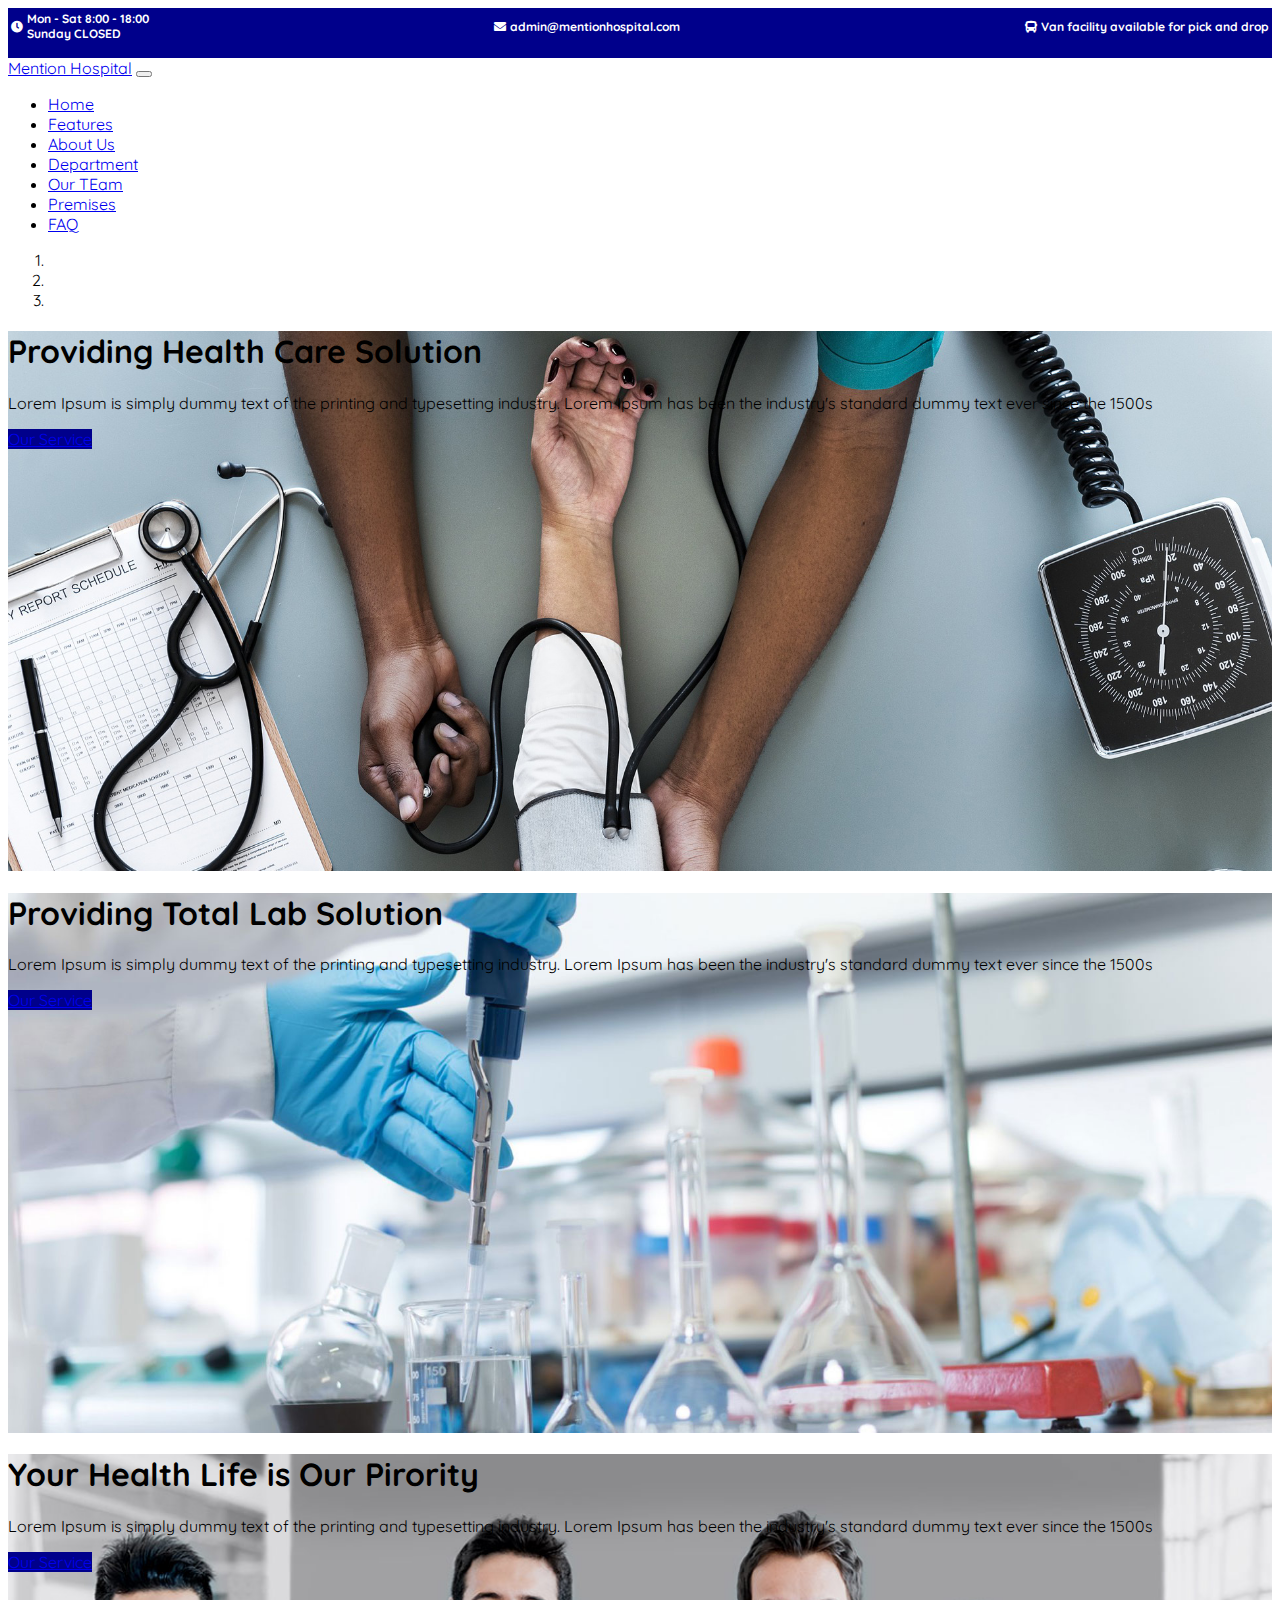
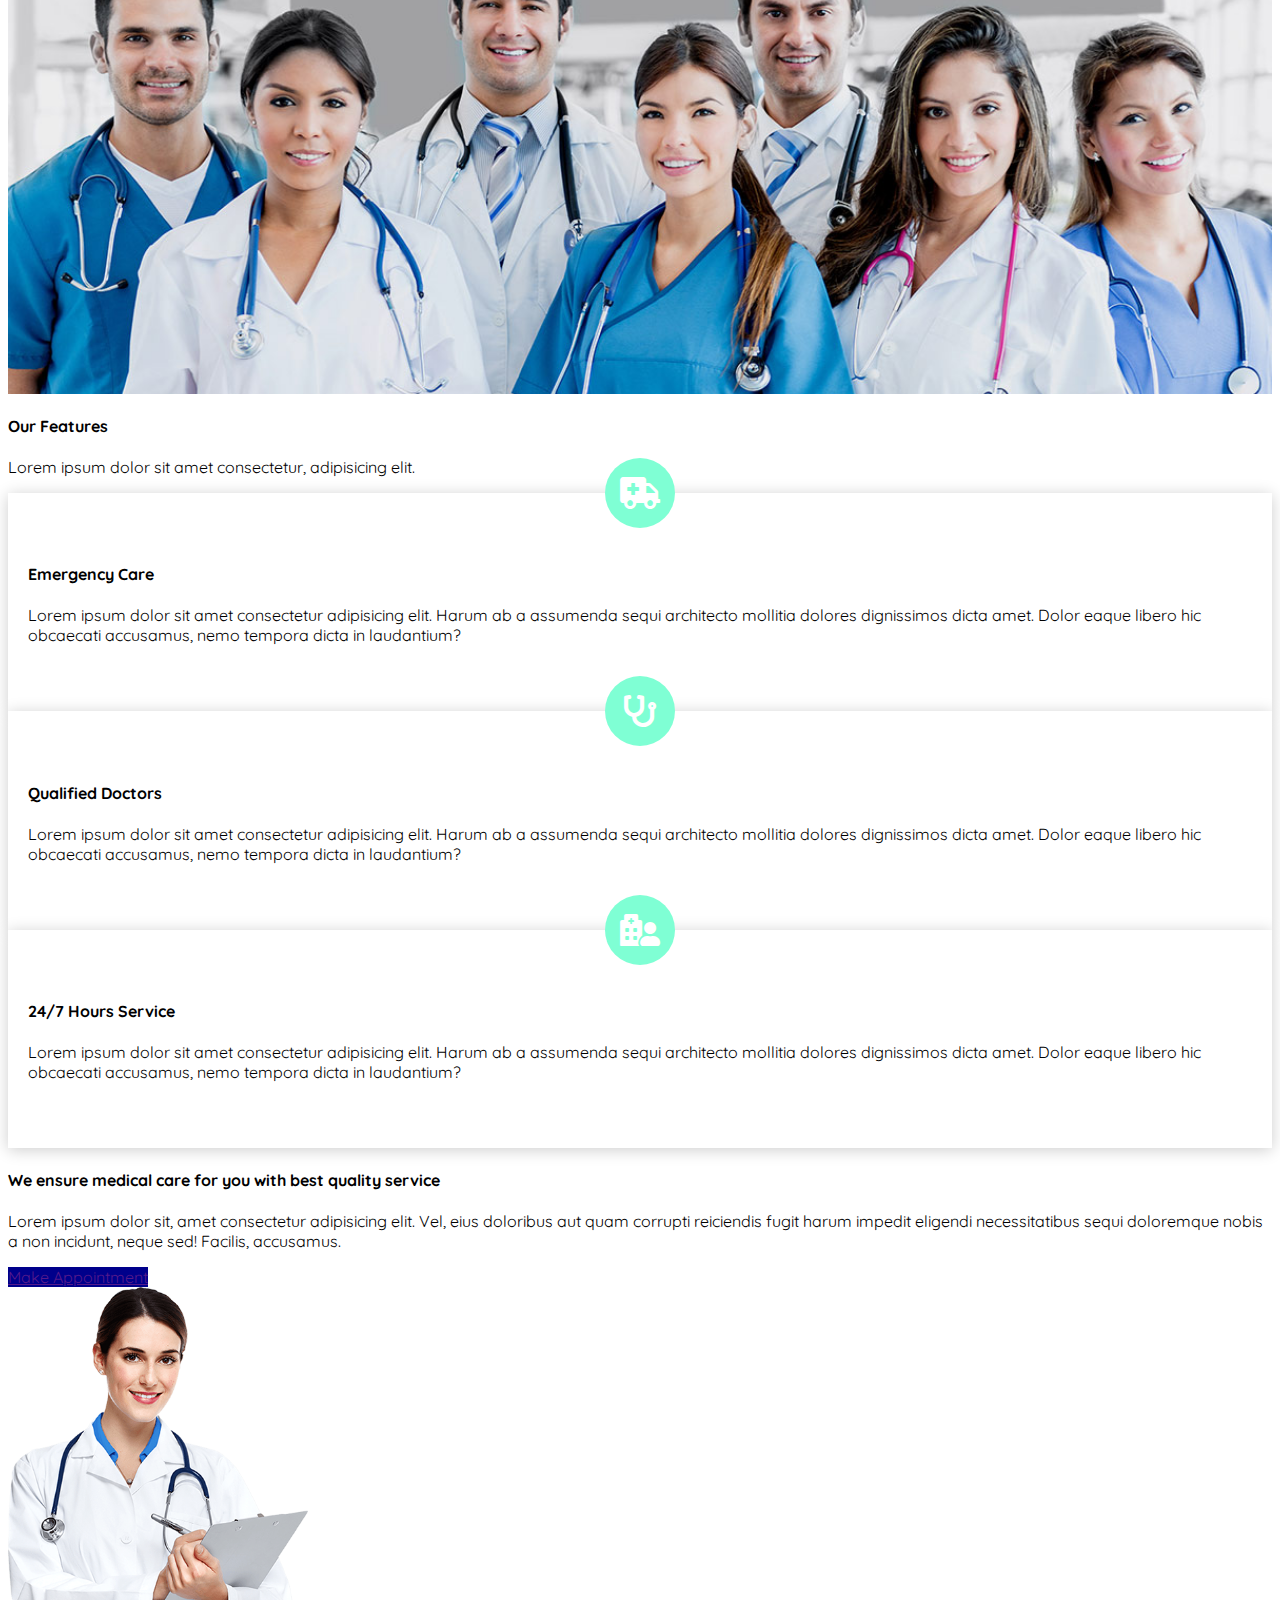
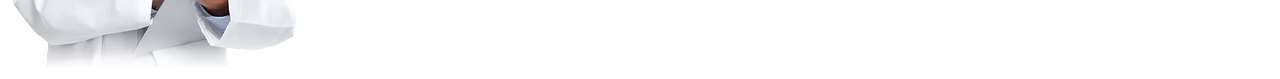
==== index.html @ 7f9971c0 "2nd" ====
<!DOCTYPE html>
<html>
<head>
 <title>Mention Hospital</title>
<!-- fav icon -->
 <link href="./assets/img/fav/favicon2.png" rel="icon" type="image/png" sizes="16x16" />
<!-- bootstrap css1 js -->
 <link href="https://cdn.jsdelivr.net/npm/bootstrap@5.2.0/dist/css/bootstrap.min.css" rel="stylesheet" integrity="sha384-gH2yIJqKdNHPEq0n4Mqa/HGKIhSkIHeL5AyhkYV8i59U5AR6csBvApHHNl/vI1Bx" crossorigin="anonymous">
<!-- fontawesome 5.15.4 js1 -->
 <link rel="stylesheet" href="https://cdnjs.cloudflare.com/ajax/libs/font-awesome/5.15.4/css/all.min.css" integrity="sha512-1ycn6IcaQQ40/MKBW2W4Rhis/DbILU74C1vSrLJxCq57o941Ym01SwNsOMqvEBFlcgUa6xLiPY/NS5R+E6ztJQ==" crossorigin="anonymous" referrerpolicy="no-referrer" />
<!-- jquery css1 js1 -->
 <link href="./assets/libs/jquery-ui.min.css" rel="stylesheet" type="text/css" />
<!-- custom css -->
 <link href="./css/style.css" rel="stylesheet" type="text/css" />
</head>
<body>

 <!-- Start Header Section -->
 <header>

  <!-- Start Header Intro Section -->
  <section class="headerintros visiblelgs">
   <div class="container infos">
    <table>
     <tr>
      <td><i class="fas fa-clock"></i></td>
      <td>
       Mon - Sat 8:00 - 18:00 <br/>
       Sunday CLOSED
      </td>
     </tr>
    </table>
    <table>
     <tr>
      <td><i class="fas fa-envelope"></i></td>
      <td><a href="mailto:admin@mentionhospital.com" class="nav-link"></a>admin@mentionhospital.com</td>
     </tr>
    </table>
    <table>
     <tr>
      <td><i class="fas fa-bus"></i></td>
      <td>Van facility available for pick and drop</td>
     </tr>
    </table>
   </div>
  </section>
  <!-- End Header Intro Section -->
  <!-- Start Nav Bar Section -->
  <nav class="navbar navbar-expand-sm navbar-light bg-light">
   <div class="container">
    <a href="index.html" class="navbar-brand fw-bold">Mention Hospital</a>

    <button class="navbar-toggler" data-bs-toggle="collapse" data-bs-target="#mynav">
     <span class="navbar-toggler-icon"></span>
    </button>

    <div id="mynav" class="navbar-collapse collapse">
     <ul class="navbar-nav ms-auto">
      <li class="nav-item"><a href="#" class="nav-link active">Home</a></li>
      <li class="nav-item"><a href="#" class="nav-link">Features</a></li>
      <li class="nav-item"><a href="#" class="nav-link">About Us</a></li>
      <li class="nav-item"><a href="#" class="nav-link">Department</a></li>
      <li class="nav-item"><a href="#" class="nav-link">Our TEam</a></li>
      <li class="nav-item"><a href="#" class="nav-link">Premises</a></li>
      <li class="nav-item"><a href="#" class="nav-link">FAQ</a></li>
     </ul>
    </div>
   </div>
  </nav>
  <!-- End Nav Bar Section -->
  <!-- Start Banner Section -->
  <section>
   <div id="mycarousel" class="carousel slide" data-bs-ride="carousel">

    <ol class="carousel-indicators">
     <li class="active" data-bs-target="#mycarousel" data-bs-slide-to="0"></li>
     <li data-bs-target="#mycarousel" data-bs-slide-to="1"></li>
     <li data-bs-target="#mycarousel" data-bs-slide-to="2"></li>
    </ol>
    <div class="carousel-inner">
     <div class="carousel-item active banners1">
      <div class="container">
        
       <div class="carousel-caption d-none d-sm-block mb-5">
        <h1 class="text-uppercase display-4">Providing Health Care Solution</h1>
        <p class="lead">Lorem Ipsum is simply dummy text of the printing and typesetting industry. Lorem Ipsum has been the industry's standard dummy text ever since the 1500s</p>
        <a href="#" class="btn btn-blues btn-lg">Our Service</a>
       </div>
      </div>
     </div>
     <div class="carousel-item banners2 ">
      <div class="container">
       <div class="carousel-caption d-none d-sm-block mb-5">
        <h1 class="text-uppercase display-4">Providing Total Lab Solution</h1>
        <p class="lead">Lorem Ipsum is simply dummy text of the printing and typesetting industry. Lorem Ipsum has been the industry's standard dummy text ever since the 1500s</p>

        <a href="#" class="btn btn-blues btn-lg">Our Service</a>
       </div>
      </div>
     </div>
     <div class="carousel-item banners3 ">
      <div class="container">
       <div class="carousel-caption d-none d-sm-block mb-5">
        <h1 class="text-uppercase display-4">Your Health Life is Our Pirority</h1>
        <p class="lead">Lorem Ipsum is simply dummy text of the printing and typesetting industry. Lorem Ipsum has been the industry's standard dummy text ever since the 1500s</p>
        <a href="#" class="btn btn-blues btn-lg">Our Service</a>
       </div>
      </div>
     </div>
    </div>

    <a href="#mycarousel" class="carousel-control-prev" data-bs-slide-to="prev">
        <span class="carousel-control-prev-icon"></span>
    </a>

    <a href="#mycarousel" class="carousel-control-next" data-bs-slide-to="next">
        <span class="carousel-control-next-icon"></span>
    </a>
   </div>
  </section>
  <!-- End Banner Section -->

 </header>
 <!-- End Header Section -->

 <!-- Start Feature Section  -->
 <section id="features" class="text-center pt-5">
    <div class="container">
        <div class="row">
            <div class="col-md-12 mb-5">
                <h4>Our Features</h4>
                <p>Lorem ipsum dolor sit amet consectetur, adipisicing elit.</p>
            </div>
        </div>
        <!-- end <title> </title> -->
        <div class="row">
            <div class="col-md-4 mb-3">
                <div class="iconboxes">
                    <div class="icons"><i class="fas fa-ambulance fa-2x"></i></div>
                    <h4>Emergency Care</h4>
                    <p>Lorem ipsum dolor sit amet consectetur adipisicing elit. Harum ab a assumenda sequi architecto mollitia dolores dignissimos dicta amet. Dolor eaque libero hic obcaecati accusamus, nemo tempora dicta in laudantium?</p>

                </div>

               
            </div>

            <div class="col-md-4 mb-3">
                <div class="iconboxes">
                    <div class="icons"><i class="fas fa-stethoscope fa-2x"></i></div>
                    <h4>Qualified Doctors</h4>
                    <p>Lorem ipsum dolor sit amet consectetur adipisicing elit. Harum ab a assumenda sequi architecto mollitia dolores dignissimos dicta amet. Dolor eaque libero hic obcaecati accusamus, nemo tempora dicta in laudantium?</p>
                    
                </div>
            </div>

                <div class="col-md-4 mb-3">
                    <div class="iconboxes">
                        <div class="icons"><i class="fas fa-hospital-user fa-2x"></i></div>
                        <h4>24/7 Hours Service</h4>
                        <p>Lorem ipsum dolor sit amet consectetur adipisicing elit. Harum ab a assumenda sequi architecto mollitia dolores dignissimos dicta amet. Dolor eaque libero hic obcaecati accusamus, nemo tempora dicta in laudantium?</p>
                        
                    </div>
                </div>

        </div>
    </div>
 </section>
 <!-- End Feature Section  -->

 <!-- Start Info Section  -->
 <section>
    <div class="container">
        <div class="row">
            <div class="col-md-6 align-self-center infotext fromlefts">
                <h4 class="text-uppercase">We ensure medical care for you with best quality service</h4>
                <p>Lorem ipsum dolor sit, amet consectetur adipisicing elit. Vel, eius doloribus aut quam corrupti reiciendis fugit harum impedit eligendi necessitatibus sequi doloremque nobis a non incidunt, neque sed! Facilis, accusamus.</p>
                <a href="" class="btn btn-blues btn-lg">Make Appointment</a>
            </div>
            <div class="col-md-6 text-center text-lg-end infopic fromrights">
                <img src="./assets/img/users/faqs.png" alt="faqs" width="300px">
            </div>
        </div>
    </div>
 </section>


 <!-- End Info Section  -->




<!-- bootstrap css1 js1 -->
    <script src="https://cdn.jsdelivr.net/npm/bootstrap@5.2.0/dist/js/bootstrap.bundle.min.js" integrity="sha384-A3rJD856KowSb7dwlZdYEkO39Gagi7vIsF0jrRAoQmDKKtQBHUuLZ9AsSv4jD4Xa" crossorigin="anonymous"></script>
<!-- jquery js1 -->
    <script src="./assets/libs/jquery-3.6.0.min.js" type="text/javascript"></script>
<!-- jqueryui css1 js1 -->
    <script src="./assets/libs/jquery-ui.min.js" type="text/javascript"></script>
<!-- custom js -->
 <script src="./js/app.js" type="text/javascript"></script>

</body>
</html>

<!-- d-sm-block is no appear on sm size  -->
---- css/style.css ----
@import url('https://fonts.googleapis.com/css2?family=Quicksand:wght@300&display-swap');

body{
 font-family: 'Quicksand', sans-serif;
}


/*Start Header Section*/

/*Start Header Intro Section*/
.headerintros{
 height: 50px;
 background: darkblue;
 color: #fff;
 display: none;
}

.headerintros .infos{
 display: flex;
 justify-content: space-between;
 align-items: center;
 font-size: 12px;
 font-weight: bold;
}

@media (min-width: 1200px){
 .visiblelgs{
  display: block;
 }
}
/*End Header Intro Section*/
/*Start Banner Section*/
.carousel-item{
 height: 60vh;
}

.banners1, .banners2, .banners3{
 background-image: url('../assets/img/banner/banner4.jpg');
 background-repeat: no-repeat;
 background-size: cover;
}

.banners2{
 background-image: url('../assets/img/banner/banner5.jpg');

}

.banners3{
 background-image: url('../assets/img/banner/banner6.jpg');
 
}


.btn-blues{
    background-color: darkblue;
}
/*End Banner Section*/

/*End Header Section*/

/* Start Feature Section  */
.iconboxes{
    background-color: #fff;
    box-shadow: 0 2px 15px rgba(0,0,0,0.2);
    padding: 50px 20px;

    position: relative;
}

.icons{
    width: 70px;
    height: 70px;
    background-color: aquamarine;
    color: #fff;
    border-radius: 50%;

    display: flex;
    justify-content: center;
    align-items: center;

    position: absolute;
    left: calc(50% - 35px);
    top: -35px;
}

.iconboxes:hover .icons{
    background: none;
    color: aquamarine;
    border: 2px solid aquamarine;
}
/* End Feature Section  */


/* start info section  */
.fromlefts{
  animation-name: myleft;
  animation-duration: 3s;
}
.fromrights{
   animation-name: myright;
   animation-duration: 3s;
}

@keyframes myleft{
    from{
        transform: translateX(-30px);
        opacity: 0;
    }

    to{
        transform: translateX(0px);
        opacity: 1;
    }
}

@keyframes myright{
    from{
        transform: translateX(30px);
        opacity: 0;
    }

    to{
        transform: translateX(0px);
        opacity: 1;
    }
}
/* end info section  */
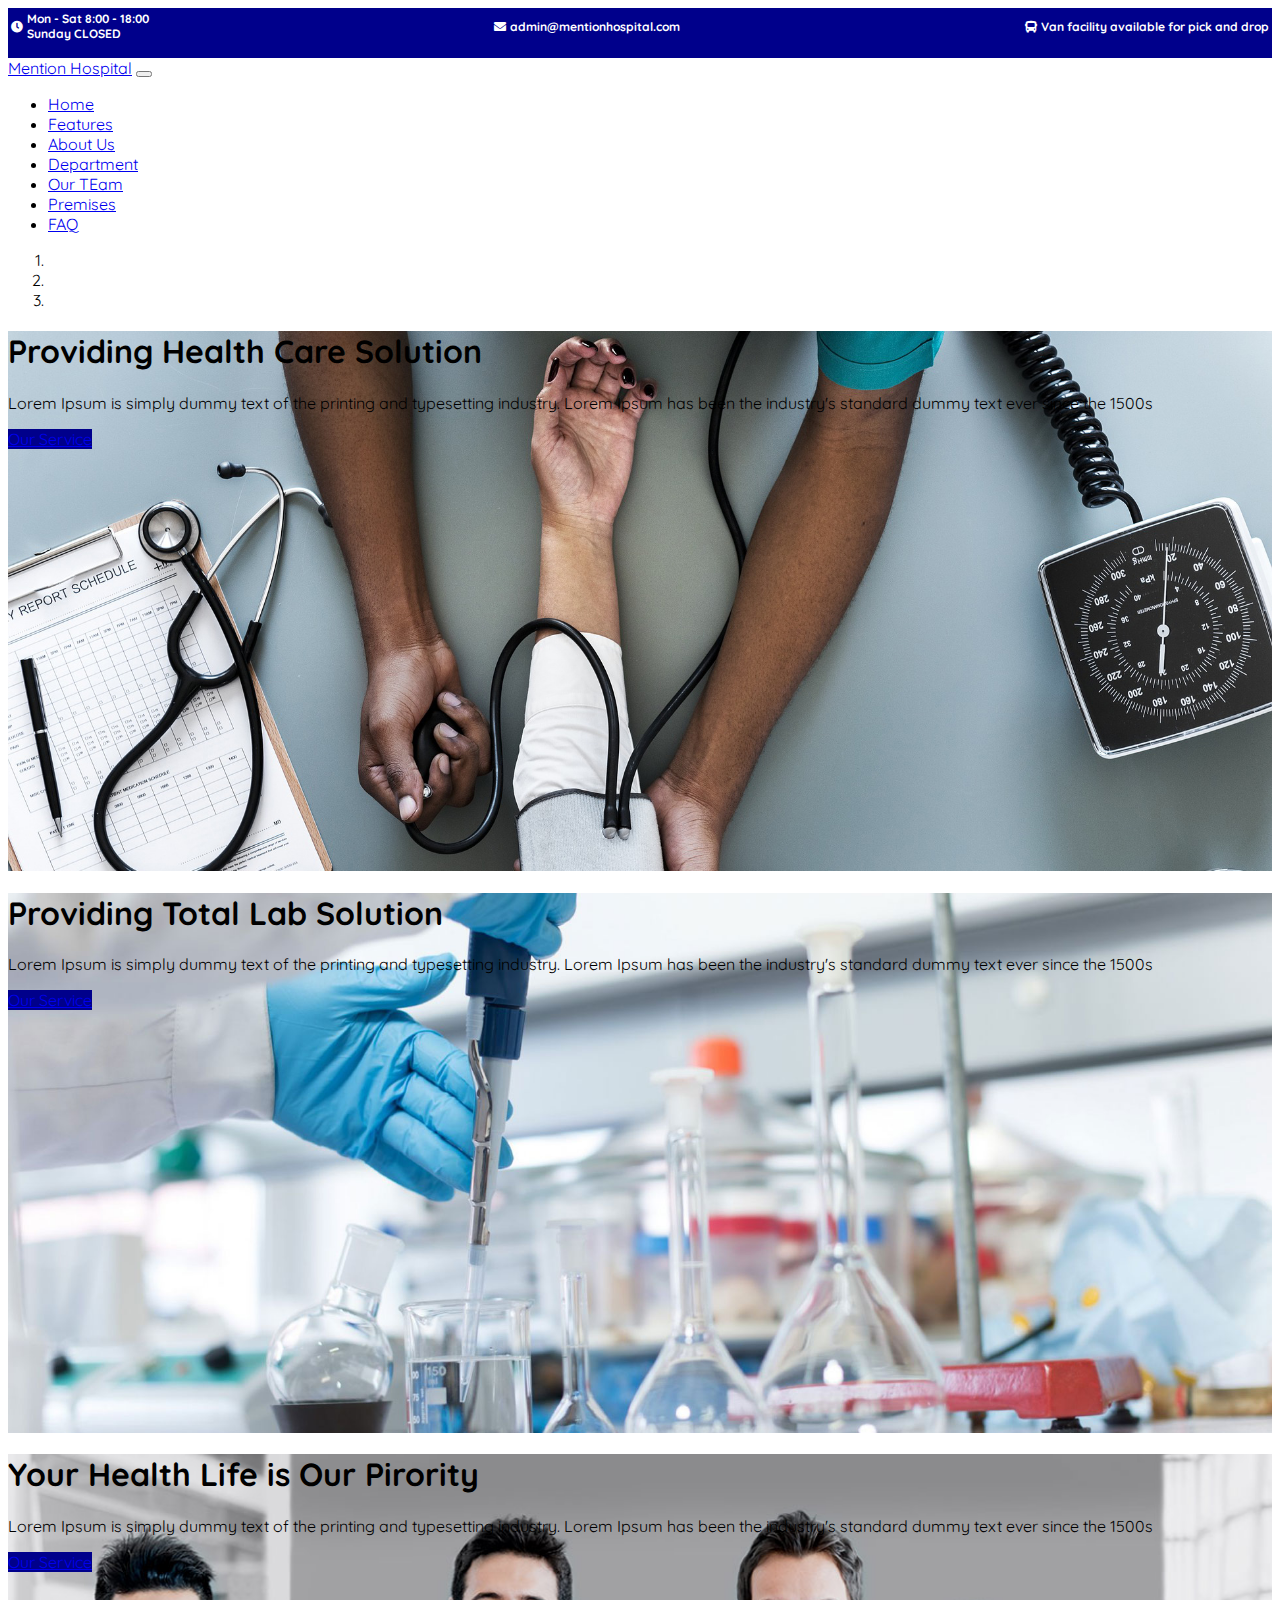
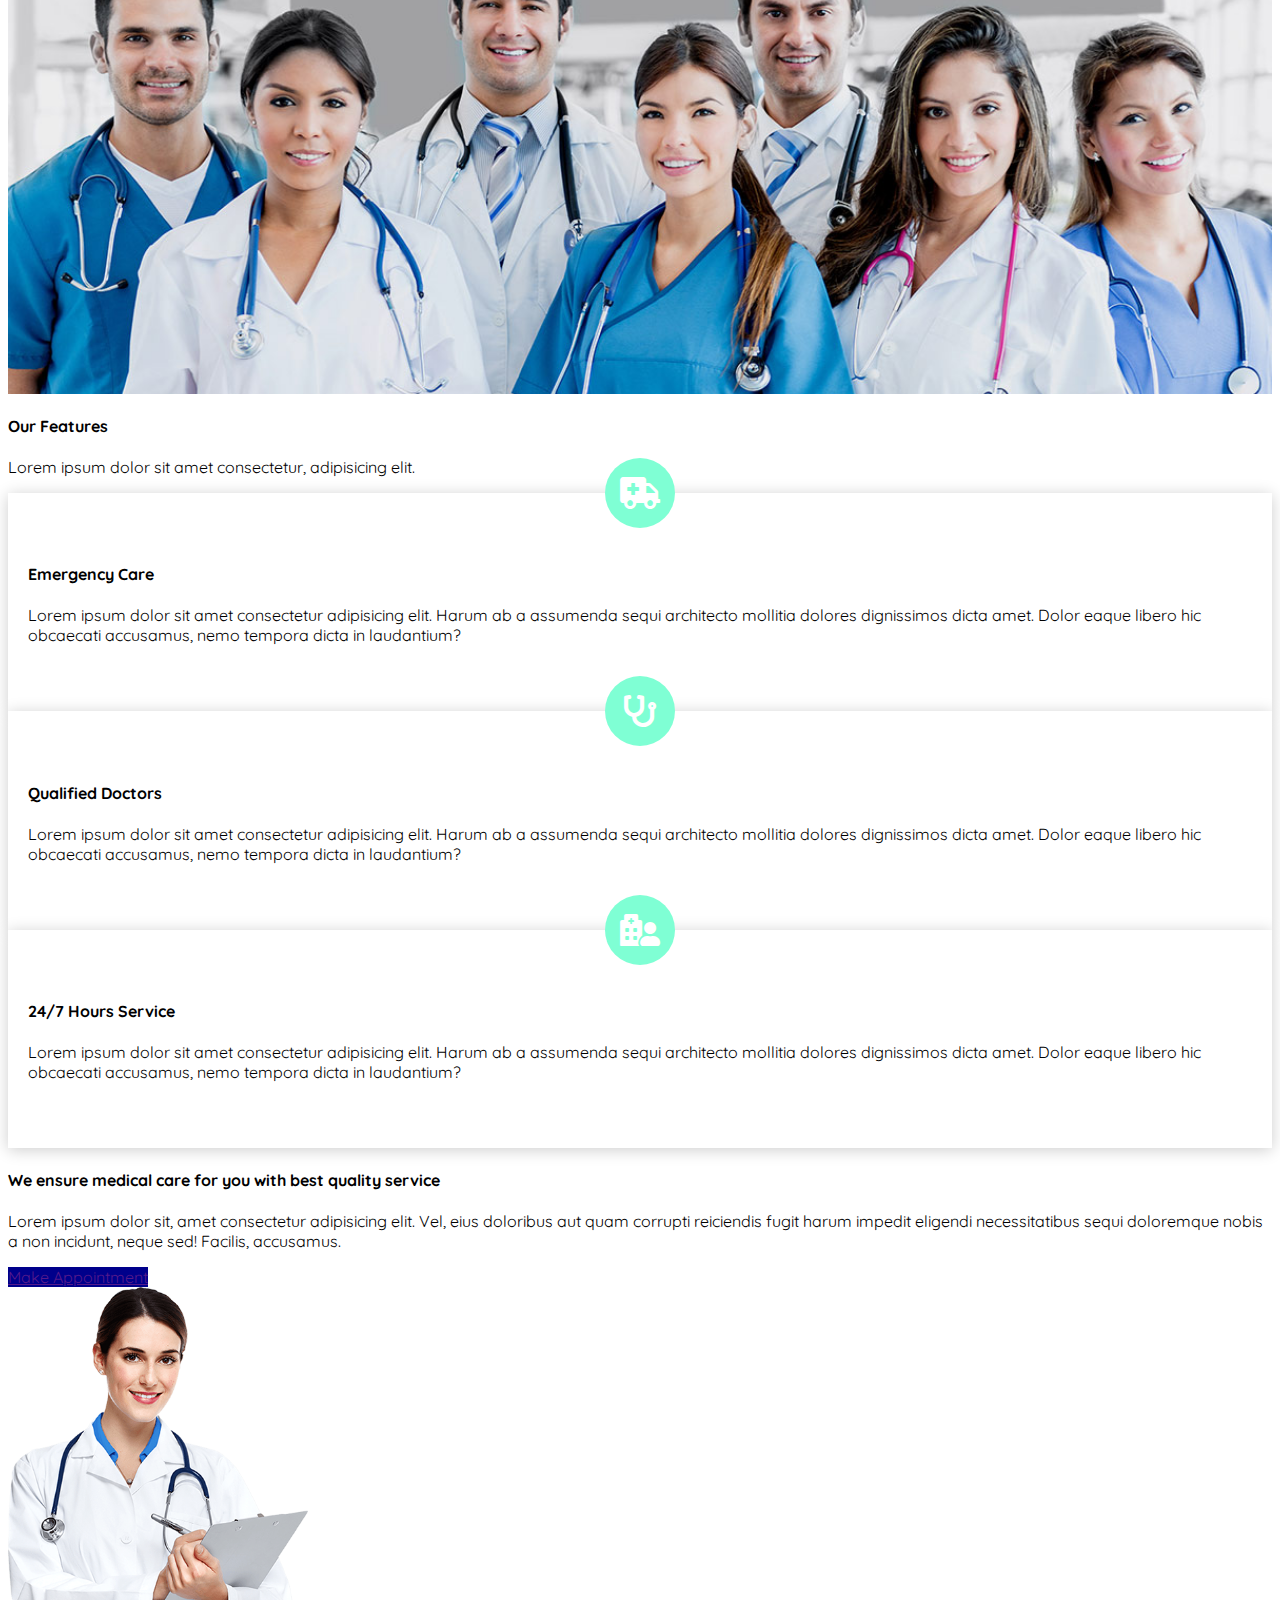
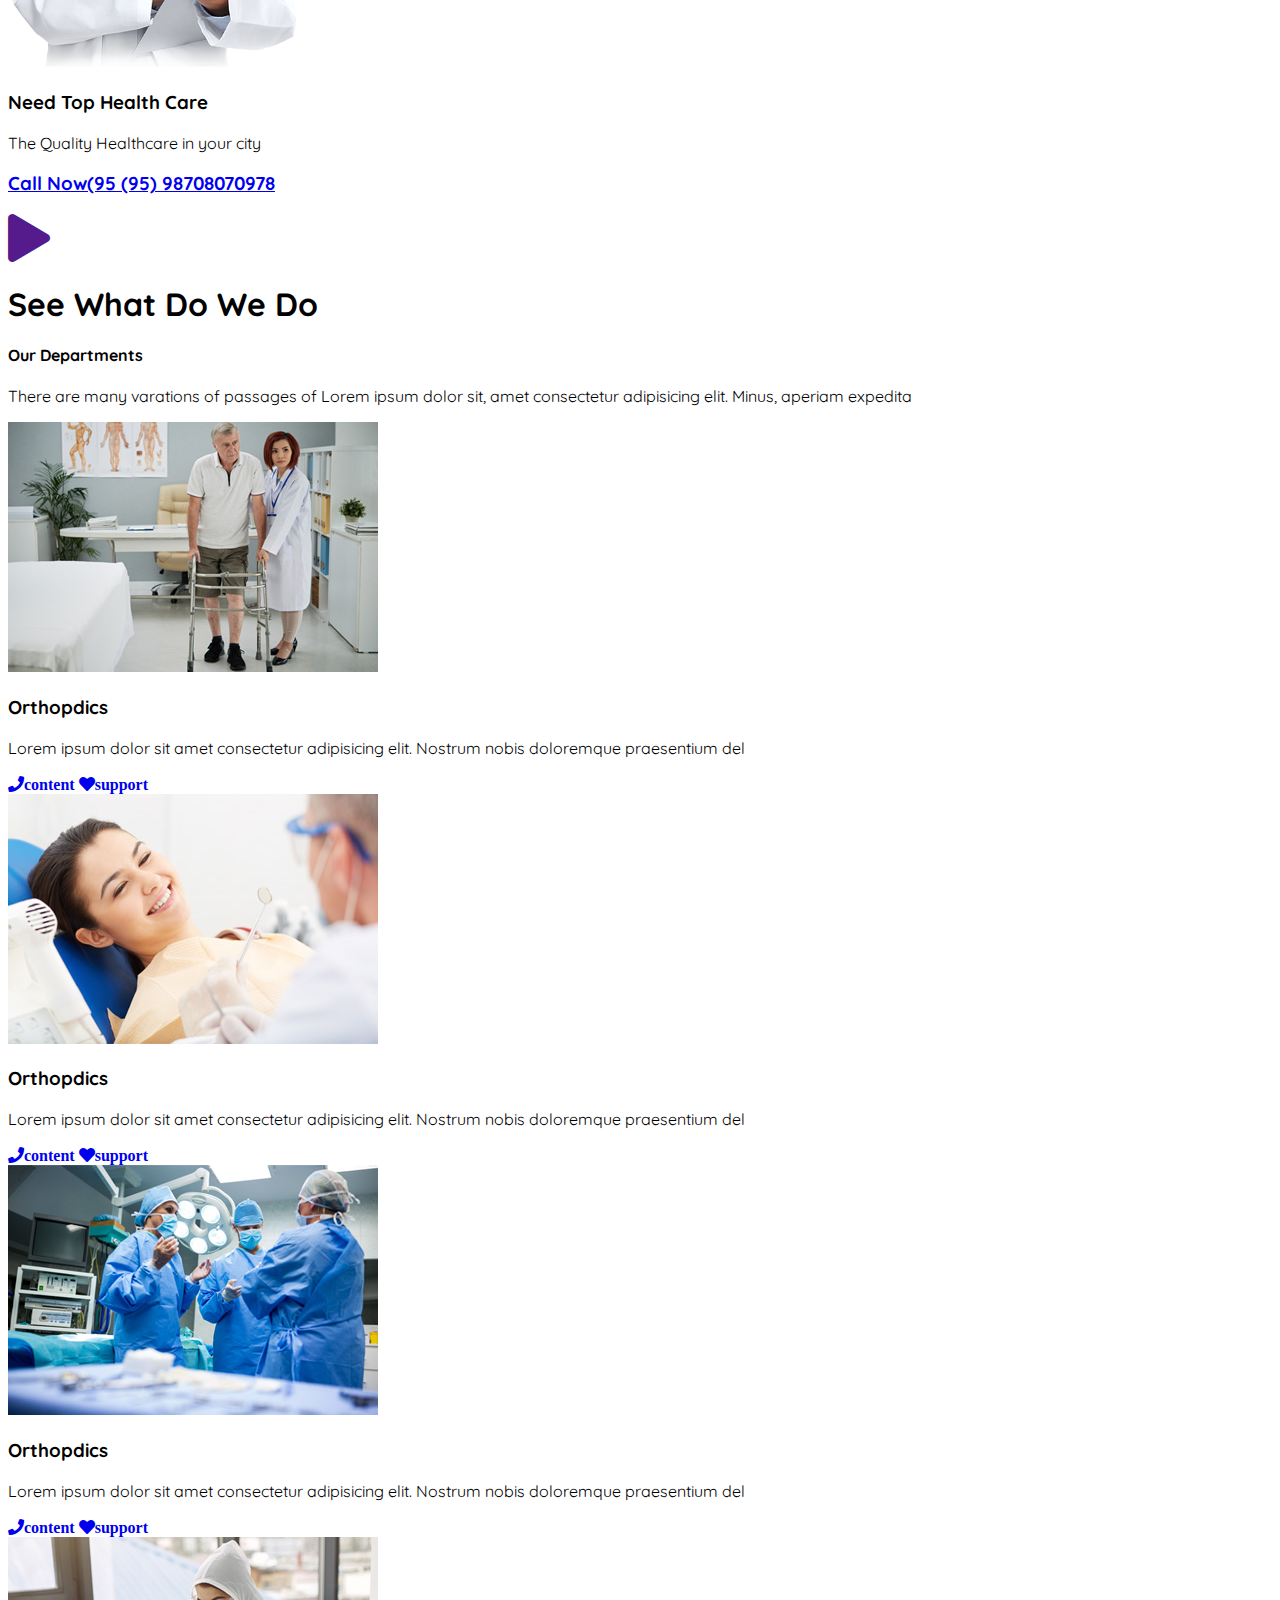
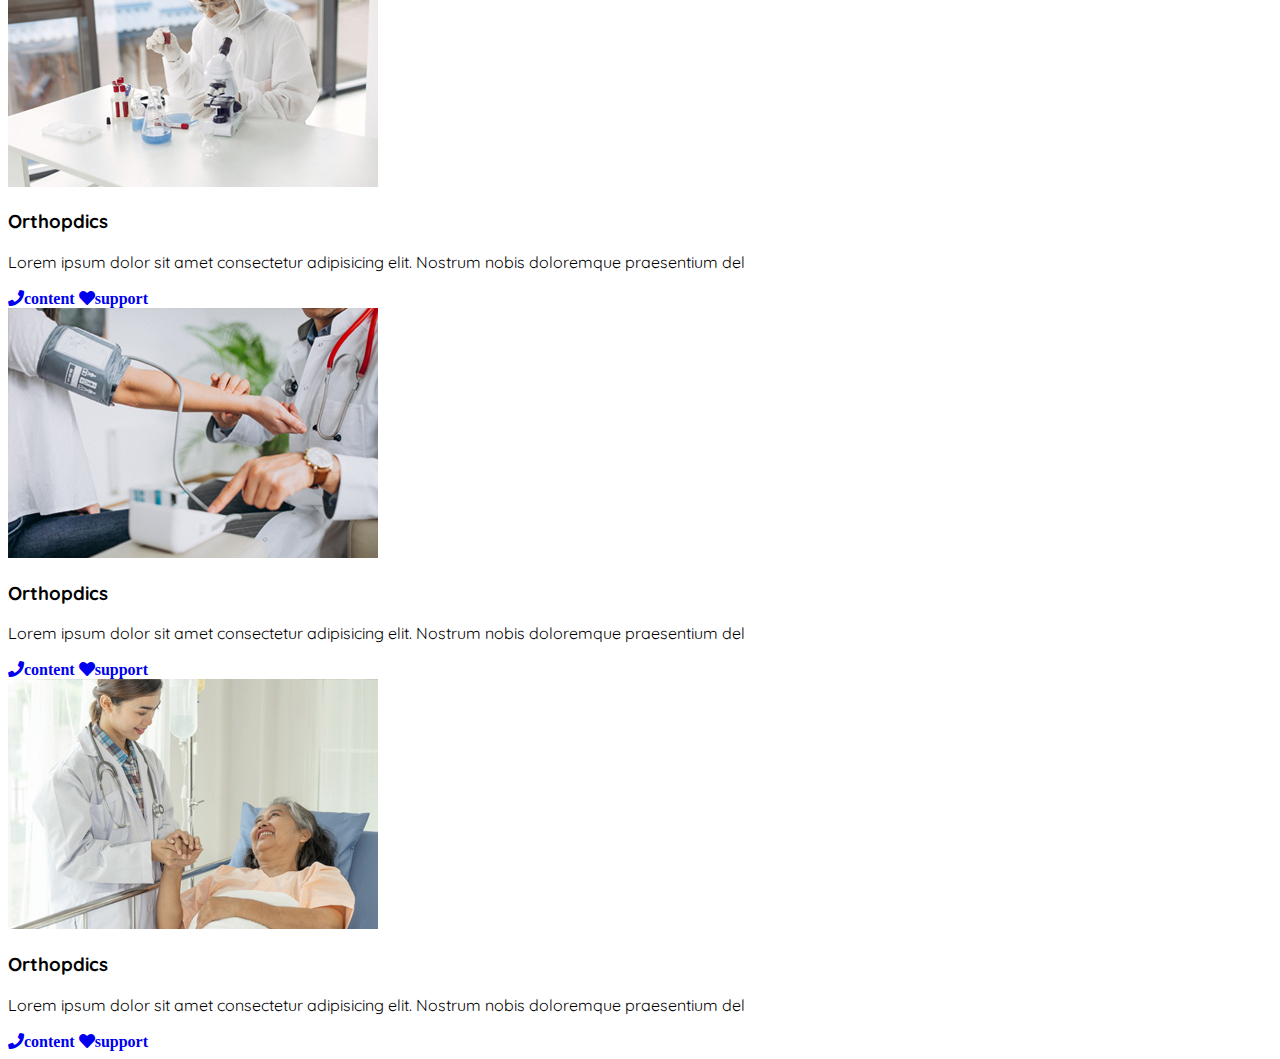
==== commit 73637f5a: "29/7" ====
--- a/index.html
+++ b/index.html
@@ -1,205 +1,340 @@
-<!DOCTYPE html>
-<html>
-<head>
- <title>Mention Hospital</title>
-<!-- fav icon -->
- <link href="./assets/img/fav/favicon2.png" rel="icon" type="image/png" sizes="16x16" />
-<!-- bootstrap css1 js -->
- <link href="https://cdn.jsdelivr.net/npm/bootstrap@5.2.0/dist/css/bootstrap.min.css" rel="stylesheet" integrity="sha384-gH2yIJqKdNHPEq0n4Mqa/HGKIhSkIHeL5AyhkYV8i59U5AR6csBvApHHNl/vI1Bx" crossorigin="anonymous">
-<!-- fontawesome 5.15.4 js1 -->
- <link rel="stylesheet" href="https://cdnjs.cloudflare.com/ajax/libs/font-awesome/5.15.4/css/all.min.css" integrity="sha512-1ycn6IcaQQ40/MKBW2W4Rhis/DbILU74C1vSrLJxCq57o941Ym01SwNsOMqvEBFlcgUa6xLiPY/NS5R+E6ztJQ==" crossorigin="anonymous" referrerpolicy="no-referrer" />
-<!-- jquery css1 js1 -->
- <link href="./assets/libs/jquery-ui.min.css" rel="stylesheet" type="text/css" />
-<!-- custom css -->
- <link href="./css/style.css" rel="stylesheet" type="text/css" />
-</head>
-<body>
-
- <!-- Start Header Section -->
- <header>
-
-  <!-- Start Header Intro Section -->
-  <section class="headerintros visiblelgs">
-   <div class="container infos">
-    <table>
-     <tr>
-      <td><i class="fas fa-clock"></i></td>
-      <td>
-       Mon - Sat 8:00 - 18:00 <br/>
-       Sunday CLOSED
-      </td>
-     </tr>
-    </table>
-    <table>
-     <tr>
-      <td><i class="fas fa-envelope"></i></td>
-      <td><a href="mailto:admin@mentionhospital.com" class="nav-link"></a>admin@mentionhospital.com</td>
-     </tr>
-    </table>
-    <table>
-     <tr>
-      <td><i class="fas fa-bus"></i></td>
-      <td>Van facility available for pick and drop</td>
-     </tr>
-    </table>
-   </div>
-  </section>
-  <!-- End Header Intro Section -->
-  <!-- Start Nav Bar Section -->
-  <nav class="navbar navbar-expand-sm navbar-light bg-light">
-   <div class="container">
-    <a href="index.html" class="navbar-brand fw-bold">Mention Hospital</a>
-
-    <button class="navbar-toggler" data-bs-toggle="collapse" data-bs-target="#mynav">
-     <span class="navbar-toggler-icon"></span>
-    </button>
-
-    <div id="mynav" class="navbar-collapse collapse">
-     <ul class="navbar-nav ms-auto">
-      <li class="nav-item"><a href="#" class="nav-link active">Home</a></li>
-      <li class="nav-item"><a href="#" class="nav-link">Features</a></li>
-      <li class="nav-item"><a href="#" class="nav-link">About Us</a></li>
-      <li class="nav-item"><a href="#" class="nav-link">Department</a></li>
-      <li class="nav-item"><a href="#" class="nav-link">Our TEam</a></li>
-      <li class="nav-item"><a href="#" class="nav-link">Premises</a></li>
-      <li class="nav-item"><a href="#" class="nav-link">FAQ</a></li>
-     </ul>
-    </div>
-   </div>
-  </nav>
-  <!-- End Nav Bar Section -->
-  <!-- Start Banner Section -->
-  <section>
-   <div id="mycarousel" class="carousel slide" data-bs-ride="carousel">
-
-    <ol class="carousel-indicators">
-     <li class="active" data-bs-target="#mycarousel" data-bs-slide-to="0"></li>
-     <li data-bs-target="#mycarousel" data-bs-slide-to="1"></li>
-     <li data-bs-target="#mycarousel" data-bs-slide-to="2"></li>
-    </ol>
-    <div class="carousel-inner">
-     <div class="carousel-item active banners1">
-      <div class="container">
-        
-       <div class="carousel-caption d-none d-sm-block mb-5">
-        <h1 class="text-uppercase display-4">Providing Health Care Solution</h1>
-        <p class="lead">Lorem Ipsum is simply dummy text of the printing and typesetting industry. Lorem Ipsum has been the industry's standard dummy text ever since the 1500s</p>
-        <a href="#" class="btn btn-blues btn-lg">Our Service</a>
-       </div>
-      </div>
-     </div>
-     <div class="carousel-item banners2 ">
-      <div class="container">
-       <div class="carousel-caption d-none d-sm-block mb-5">
-        <h1 class="text-uppercase display-4">Providing Total Lab Solution</h1>
-        <p class="lead">Lorem Ipsum is simply dummy text of the printing and typesetting industry. Lorem Ipsum has been the industry's standard dummy text ever since the 1500s</p>
-
-        <a href="#" class="btn btn-blues btn-lg">Our Service</a>
-       </div>
-      </div>
-     </div>
-     <div class="carousel-item banners3 ">
-      <div class="container">
-       <div class="carousel-caption d-none d-sm-block mb-5">
-        <h1 class="text-uppercase display-4">Your Health Life is Our Pirority</h1>
-        <p class="lead">Lorem Ipsum is simply dummy text of the printing and typesetting industry. Lorem Ipsum has been the industry's standard dummy text ever since the 1500s</p>
-        <a href="#" class="btn btn-blues btn-lg">Our Service</a>
-       </div>
-      </div>
-     </div>
-    </div>
-
-    <a href="#mycarousel" class="carousel-control-prev" data-bs-slide-to="prev">
-        <span class="carousel-control-prev-icon"></span>
-    </a>
-
-    <a href="#mycarousel" class="carousel-control-next" data-bs-slide-to="next">
-        <span class="carousel-control-next-icon"></span>
-    </a>
-   </div>
-  </section>
-  <!-- End Banner Section -->
-
- </header>
- <!-- End Header Section -->
-
- <!-- Start Feature Section  -->
- <section id="features" class="text-center pt-5">
-    <div class="container">
-        <div class="row">
-            <div class="col-md-12 mb-5">
-                <h4>Our Features</h4>
-                <p>Lorem ipsum dolor sit amet consectetur, adipisicing elit.</p>
-            </div>
-        </div>
-        <!-- end <title> </title> -->
-        <div class="row">
-            <div class="col-md-4 mb-3">
-                <div class="iconboxes">
-                    <div class="icons"><i class="fas fa-ambulance fa-2x"></i></div>
-                    <h4>Emergency Care</h4>
-                    <p>Lorem ipsum dolor sit amet consectetur adipisicing elit. Harum ab a assumenda sequi architecto mollitia dolores dignissimos dicta amet. Dolor eaque libero hic obcaecati accusamus, nemo tempora dicta in laudantium?</p>
-
-                </div>
-
-               
-            </div>
-
-            <div class="col-md-4 mb-3">
-                <div class="iconboxes">
-                    <div class="icons"><i class="fas fa-stethoscope fa-2x"></i></div>
-                    <h4>Qualified Doctors</h4>
-                    <p>Lorem ipsum dolor sit amet consectetur adipisicing elit. Harum ab a assumenda sequi architecto mollitia dolores dignissimos dicta amet. Dolor eaque libero hic obcaecati accusamus, nemo tempora dicta in laudantium?</p>
-                    
-                </div>
-            </div>
-
-                <div class="col-md-4 mb-3">
-                    <div class="iconboxes">
-                        <div class="icons"><i class="fas fa-hospital-user fa-2x"></i></div>
-                        <h4>24/7 Hours Service</h4>
-                        <p>Lorem ipsum dolor sit amet consectetur adipisicing elit. Harum ab a assumenda sequi architecto mollitia dolores dignissimos dicta amet. Dolor eaque libero hic obcaecati accusamus, nemo tempora dicta in laudantium?</p>
-                        
-                    </div>
-                </div>
-
-        </div>
-    </div>
- </section>
- <!-- End Feature Section  -->
-
- <!-- Start Info Section  -->
- <section>
-    <div class="container">
-        <div class="row">
-            <div class="col-md-6 align-self-center infotext fromlefts">
-                <h4 class="text-uppercase">We ensure medical care for you with best quality service</h4>
-                <p>Lorem ipsum dolor sit, amet consectetur adipisicing elit. Vel, eius doloribus aut quam corrupti reiciendis fugit harum impedit eligendi necessitatibus sequi doloremque nobis a non incidunt, neque sed! Facilis, accusamus.</p>
-                <a href="" class="btn btn-blues btn-lg">Make Appointment</a>
-            </div>
-            <div class="col-md-6 text-center text-lg-end infopic fromrights">
-                <img src="./assets/img/users/faqs.png" alt="faqs" width="300px">
-            </div>
-        </div>
-    </div>
- </section>
-
-
- <!-- End Info Section  -->
-
-
-
-
-<!-- bootstrap css1 js1 -->
-    <script src="https://cdn.jsdelivr.net/npm/bootstrap@5.2.0/dist/js/bootstrap.bundle.min.js" integrity="sha384-A3rJD856KowSb7dwlZdYEkO39Gagi7vIsF0jrRAoQmDKKtQBHUuLZ9AsSv4jD4Xa" crossorigin="anonymous"></script>
-<!-- jquery js1 -->
-    <script src="./assets/libs/jquery-3.6.0.min.js" type="text/javascript"></script>
-<!-- jqueryui css1 js1 -->
-    <script src="./assets/libs/jquery-ui.min.js" type="text/javascript"></script>
-<!-- custom js -->
- <script src="./js/app.js" type="text/javascript"></script>
-
-</body>
-</html>
-
+<!DOCTYPE html>
+<html>
+<head>
+ <title>Mention Hospital</title>
+<!-- fav icon -->
+ <link href="./assets/img/fav/favicon2.png" rel="icon" type="image/png" sizes="16x16" />
+<!-- bootstrap css1 js -->
+ <link href="https://cdn.jsdelivr.net/npm/bootstrap@5.2.0/dist/css/bootstrap.min.css" rel="stylesheet" integrity="sha384-gH2yIJqKdNHPEq0n4Mqa/HGKIhSkIHeL5AyhkYV8i59U5AR6csBvApHHNl/vI1Bx" crossorigin="anonymous">
+<!-- fontawesome 5.15.4 js1 -->
+ <link rel="stylesheet" href="https://cdnjs.cloudflare.com/ajax/libs/font-awesome/5.15.4/css/all.min.css" integrity="sha512-1ycn6IcaQQ40/MKBW2W4Rhis/DbILU74C1vSrLJxCq57o941Ym01SwNsOMqvEBFlcgUa6xLiPY/NS5R+E6ztJQ==" crossorigin="anonymous" referrerpolicy="no-referrer" />
+<!-- jquery css1 js1 -->
+ <link href="./assets/libs/jquery-ui.min.css" rel="stylesheet" type="text/css" />
+<!-- custom css -->
+ <link href="./css/style.css" rel="stylesheet" type="text/css" />
+</head>
+<body>
+
+ <!-- Start Header Section -->
+ <header>
+
+  <!-- Start Header Intro Section -->
+  <section class="headerintros visiblelgs">
+   <div class="container infos">
+    <table>
+     <tr>
+      <td><i class="fas fa-clock"></i></td>
+      <td>
+       Mon - Sat 8:00 - 18:00 <br/>
+       Sunday CLOSED
+      </td>
+     </tr>
+    </table>
+    <table>
+     <tr>
+      <td><i class="fas fa-envelope"></i></td>
+      <td><a href="mailto:admin@mentionhospital.com" class="nav-link"></a>admin@mentionhospital.com</td>
+     </tr>
+    </table>
+    <table>
+     <tr>
+      <td><i class="fas fa-bus"></i></td>
+      <td>Van facility available for pick and drop</td>
+     </tr>
+    </table>
+   </div>
+  </section>
+  <!-- End Header Intro Section -->
+  <!-- Start Nav Bar Section -->
+  <nav class="navbar navbar-expand-sm navbar-light bg-light">
+   <div class="container">
+    <a href="index.html" class="navbar-brand fw-bold">Mention Hospital</a>
+
+    <button class="navbar-toggler" data-bs-toggle="collapse" data-bs-target="#mynav">
+     <span class="navbar-toggler-icon"></span>
+    </button>
+
+    <div id="mynav" class="navbar-collapse collapse">
+     <ul class="navbar-nav ms-auto">
+      <li class="nav-item"><a href="#" class="nav-link active">Home</a></li>
+      <li class="nav-item"><a href="#" class="nav-link">Features</a></li>
+      <li class="nav-item"><a href="#" class="nav-link">About Us</a></li>
+      <li class="nav-item"><a href="#department" class="nav-link">Department</a></li>
+      <li class="nav-item"><a href="#" class="nav-link">Our TEam</a></li>
+      <li class="nav-item"><a href="#" class="nav-link">Premises</a></li>
+      <li class="nav-item"><a href="#" class="nav-link">FAQ</a></li>
+     </ul>
+    </div>
+   </div>
+  </nav>
+  <!-- End Nav Bar Section -->
+  <!-- Start Banner Section -->
+  <section>
+   <div id="mycarousel" class="carousel slide" data-bs-ride="carousel">
+
+    <ol class="carousel-indicators">
+     <li class="active" data-bs-target="#mycarousel" data-bs-slide-to="0"></li>
+     <li data-bs-target="#mycarousel" data-bs-slide-to="1"></li>
+     <li data-bs-target="#mycarousel" data-bs-slide-to="2"></li>
+    </ol>
+    <div class="carousel-inner">
+     <div class="carousel-item active banners1">
+      <div class="container">
+        
+       <div class="carousel-caption d-none d-sm-block mb-5">
+        <h1 class="text-uppercase display-4">Providing Health Care Solution</h1>
+        <p class="lead">Lorem Ipsum is simply dummy text of the printing and typesetting industry. Lorem Ipsum has been the industry's standard dummy text ever since the 1500s</p>
+        <a href="#" class="btn btn-blues btn-lg">Our Service</a>
+       </div>
+      </div>
+     </div>
+     <div class="carousel-item banners2 ">
+      <div class="container">
+       <div class="carousel-caption d-none d-sm-block mb-5">
+        <h1 class="text-uppercase display-4">Providing Total Lab Solution</h1>
+        <p class="lead">Lorem Ipsum is simply dummy text of the printing and typesetting industry. Lorem Ipsum has been the industry's standard dummy text ever since the 1500s</p>
+
+        <a href="#" class="btn btn-blues btn-lg">Our Service</a>
+       </div>
+      </div>
+     </div>
+     <div class="carousel-item banners3 ">
+      <div class="container">
+       <div class="carousel-caption d-none d-sm-block mb-5">
+        <h1 class="text-uppercase display-4">Your Health Life is Our Pirority</h1>
+        <p class="lead">Lorem Ipsum is simply dummy text of the printing and typesetting industry. Lorem Ipsum has been the industry's standard dummy text ever since the 1500s</p>
+        <a href="#" class="btn btn-blues btn-lg">Our Service</a>
+       </div>
+      </div>
+     </div>
+    </div>
+
+    <a href="#mycarousel" class="carousel-control-prev" data-bs-slide-to="prev">
+        <span class="carousel-control-prev-icon"></span>
+    </a>
+
+    <a href="#mycarousel" class="carousel-control-next" data-bs-slide-to="next">
+        <span class="carousel-control-next-icon"></span>
+    </a>
+   </div>
+  </section>
+  <!-- End Banner Section -->
+
+ </header>
+ <!-- End Header Section -->
+
+ <!-- Start Feature Section  -->
+ <section id="features" class="text-center pt-5">
+    <div class="container">
+        <div class="row">
+            <div class="col-md-12 mb-5">
+                <h4>Our Features</h4>
+                <p>Lorem ipsum dolor sit amet consectetur, adipisicing elit.</p>
+            </div>
+        </div>
+        <!-- end <title> </title> -->
+        <div class="row">
+            <div class="col-md-4 mb-3">
+                <div class="iconboxes">
+                    <div class="icons"><i class="fas fa-ambulance fa-2x"></i></div>
+                    <h4>Emergency Care</h4>
+                    <p>Lorem ipsum dolor sit amet consectetur adipisicing elit. Harum ab a assumenda sequi architecto mollitia dolores dignissimos dicta amet. Dolor eaque libero hic obcaecati accusamus, nemo tempora dicta in laudantium?</p>
+
+                </div>
+
+               
+            </div>
+
+            <div class="col-md-4 mb-3">
+                <div class="iconboxes">
+                    <div class="icons"><i class="fas fa-stethoscope fa-2x"></i></div>
+                    <h4>Qualified Doctors</h4>
+                    <p>Lorem ipsum dolor sit amet consectetur adipisicing elit. Harum ab a assumenda sequi architecto mollitia dolores dignissimos dicta amet. Dolor eaque libero hic obcaecati accusamus, nemo tempora dicta in laudantium?</p>
+                    
+                </div>
+            </div>
+
+                <div class="col-md-4 mb-3">
+                    <div class="iconboxes">
+                        <div class="icons"><i class="fas fa-hospital-user fa-2x"></i></div>
+                        <h4>24/7 Hours Service</h4>
+                        <p>Lorem ipsum dolor sit amet consectetur adipisicing elit. Harum ab a assumenda sequi architecto mollitia dolores dignissimos dicta amet. Dolor eaque libero hic obcaecati accusamus, nemo tempora dicta in laudantium?</p>
+                        
+                    </div>
+                </div>
+
+        </div>
+    </div>
+ </section>
+ <!-- End Feature Section  -->
+
+ <!-- Start Info Section  -->
+ <section>
+    <div class="container">
+        <div class="row">
+            <div class="col-md-6 align-self-center infotext fromlefts">
+                <h4 class="text-uppercase">We ensure medical care for you with best quality service</h4>
+                <p>Lorem ipsum dolor sit, amet consectetur adipisicing elit. Vel, eius doloribus aut quam corrupti reiciendis fugit harum impedit eligendi necessitatibus sequi doloremque nobis a non incidunt, neque sed! Facilis, accusamus.</p>
+                <a href="" class="btn btn-blues btn-lg">Make Appointment</a>
+            </div>
+            <div class="col-md-6 text-center text-lg-end infopic fromrights">
+                <img src="./assets/img/users/faqs.png" alt="faqs" width="300px">
+            </div>
+        </div>
+    </div>
+ </section>
+
+
+ <!-- End Info Section  -->
+
+ <!-- Start ADV SEction  -->
+ <section class="advs py-5">
+
+
+
+
+    <div class="container">
+        <div class="row">
+            <div class="col-md-6">
+                <h3 class="display-6 text-uppercase">Need Top Health Care</h3>
+                <p class="lead">The Quality Healthcare in your city</p>
+                <h3><a href="tel:+959" class="nav-link">Call Now(95 (95) 98708070978</a></h3>
+            </div>
+
+            <div class="col-md-6 text-center mt-3">
+                <a href=""><i class="fas fa-play fa-3x"></i></a>
+               <h1>See What Do We Do</h1>
+            </div>
+        </div>
+
+    </div>
+ </section>
+ <!-- End ADV Section  -->
+
+
+ <!-- Start Department Section  -->
+ <section id="department" class="py-5">
+    <div class="container">
+          <!-- start title  -->
+          <div class="row">
+            <div class="col-md-12 text-center">
+                <h4>Our Departments</h4>
+                <p>There are many varations of passages of Lorem ipsum dolor sit, amet consectetur adipisicing elit. Minus, aperiam expedita</p>
+            </div>
+          </div>
+          <!-- end title  -->
+
+          <div class="row">
+            <div class="col-md-4 mb-3">
+                <div class="deptboxes">
+                    <div>
+                        <img src="./assets/img/gallery/dept-03.jpg" alt="">
+                    </div>
+                    <div class="contents">
+                        <h3 class="text-uppercase">Orthopdics</h3>
+                        <p>Lorem ipsum dolor sit amet consectetur adipisicing elit. Nostrum nobis doloremque praesentium del</p>  
+                    <a href="#"><i class="fas fa-phone">content</i></a>
+                    <a href="#"><i class="fas fa-heart">support</i></a>
+                </div>
+
+                </div>
+            </div>
+
+            <div class="col-md-4 mb-3">
+                <div class="deptboxes">
+                    <div>
+                        <img src="./assets/img/gallery/dept-06.jpg" alt="">
+                    </div>
+                    <div class="contents">
+                        <h3 class="text-uppercase">Orthopdics</h3>
+                        <p>Lorem ipsum dolor sit amet consectetur adipisicing elit. Nostrum nobis doloremque praesentium del</p>  
+                    <a href="#"><i class="fas fa-phone">content</i></a>
+                    <a href="#"><i class="fas fa-heart">support</i></a>
+                </div>
+
+                </div>
+            </div>
+
+            <div class="col-md-4 mb-3">
+                <div class="deptboxes">
+                    <div>
+                        <img src="./assets/img/gallery/dept-04.jpg" alt="">
+                    </div>
+                    <div class="contents">
+                        <h3 class="text-uppercase">Orthopdics</h3>
+                        <p>Lorem ipsum dolor sit amet consectetur adipisicing elit. Nostrum nobis doloremque praesentium del</p>  
+                    <a href="#"><i class="fas fa-phone">content</i></a>
+                    <a href="#"><i class="fas fa-heart">support</i></a>
+                </div>
+
+                </div>
+            </div>
+
+            <div class="col-md-4 mb-3">
+                <div class="deptboxes">
+                    <div>
+                        <img src="./assets/img/gallery/dept-05.jpg" alt="">
+                    </div>
+                    <div class="contents">
+                        <h3 class="text-uppercase">Orthopdics</h3>
+                        <p>Lorem ipsum dolor sit amet consectetur adipisicing elit. Nostrum nobis doloremque praesentium del</p>  
+                    <a href="#"><i class="fas fa-phone">content</i></a>
+                    <a href="#"><i class="fas fa-heart">support</i></a>
+                </div>
+
+                </div>
+            </div>
+
+            <div class="col-md-4 mb-3">
+                <div class="deptboxes">
+                    <div>
+                        <img src="./assets/img/gallery/dept-01.jpg" alt="">
+                    </div>
+                    <div class="contents">
+                        <h3 class="text-uppercase">Orthopdics</h3>
+                        <p>Lorem ipsum dolor sit amet consectetur adipisicing elit. Nostrum nobis doloremque praesentium del</p>  
+                    <a href="#"><i class="fas fa-phone">content</i></a>
+                    <a href="#"><i class="fas fa-heart">support</i></a>
+                </div>
+
+                </div>
+            </div>
+
+            <div class="col-md-4 mb-3">
+                <div class="deptboxes">
+                    <div>
+                        <img src="./assets/img/gallery/dept-02.jpg" alt="">
+                    </div>
+                    <div class="contents">
+                        <h3 class="text-uppercase">Orthopdics</h3>
+                        <p>Lorem ipsum dolor sit amet consectetur adipisicing elit. Nostrum nobis doloremque praesentium del</p>  
+                    <a href="#"><i class="fas fa-phone">content</i></a>
+                    <a href="#"><i class="fas fa-heart">support</i></a>
+                </div>
+
+                </div>
+            </div>
+
+          
+          </div>
+    </div>
+
+ </section>
+
+ <!-- end Department </Section> -->
+
+
+
+<!-- bootstrap css1 js1 -->
+    <script src="https://cdn.jsdelivr.net/npm/bootstrap@5.2.0/dist/js/bootstrap.bundle.min.js" integrity="sha384-A3rJD856KowSb7dwlZdYEkO39Gagi7vIsF0jrRAoQmDKKtQBHUuLZ9AsSv4jD4Xa" crossorigin="anonymous"></script>
+<!-- jquery js1 -->
+    <script src="./assets/libs/jquery-3.6.0.min.js" type="text/javascript"></script>
+<!-- jqueryui css1 js1 -->
+    <script src="./assets/libs/jquery-ui.min.js" type="text/javascript"></script>
+<!-- custom js -->
+ <script src="./js/app.js" type="text/javascript"></script>
+
+</body>
+</html>
+
 <!-- d-sm-block is no appear on sm size  -->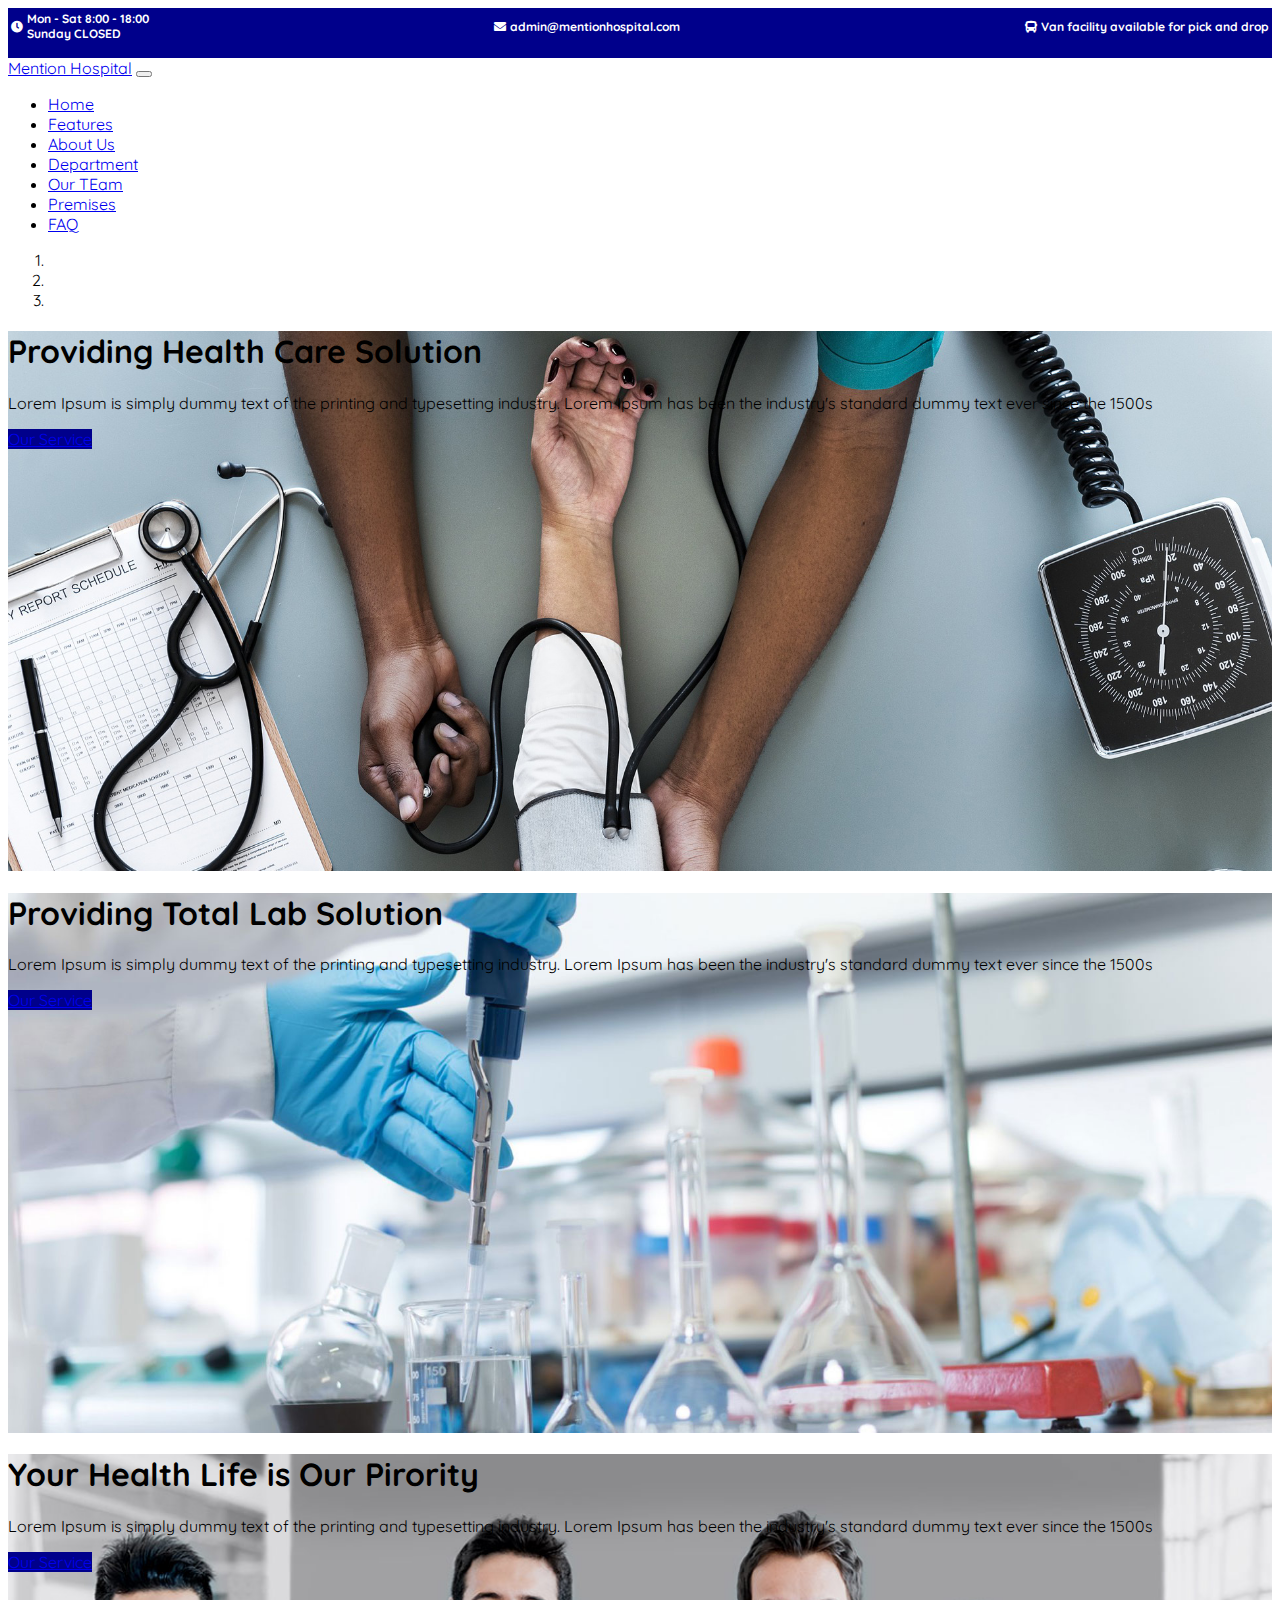
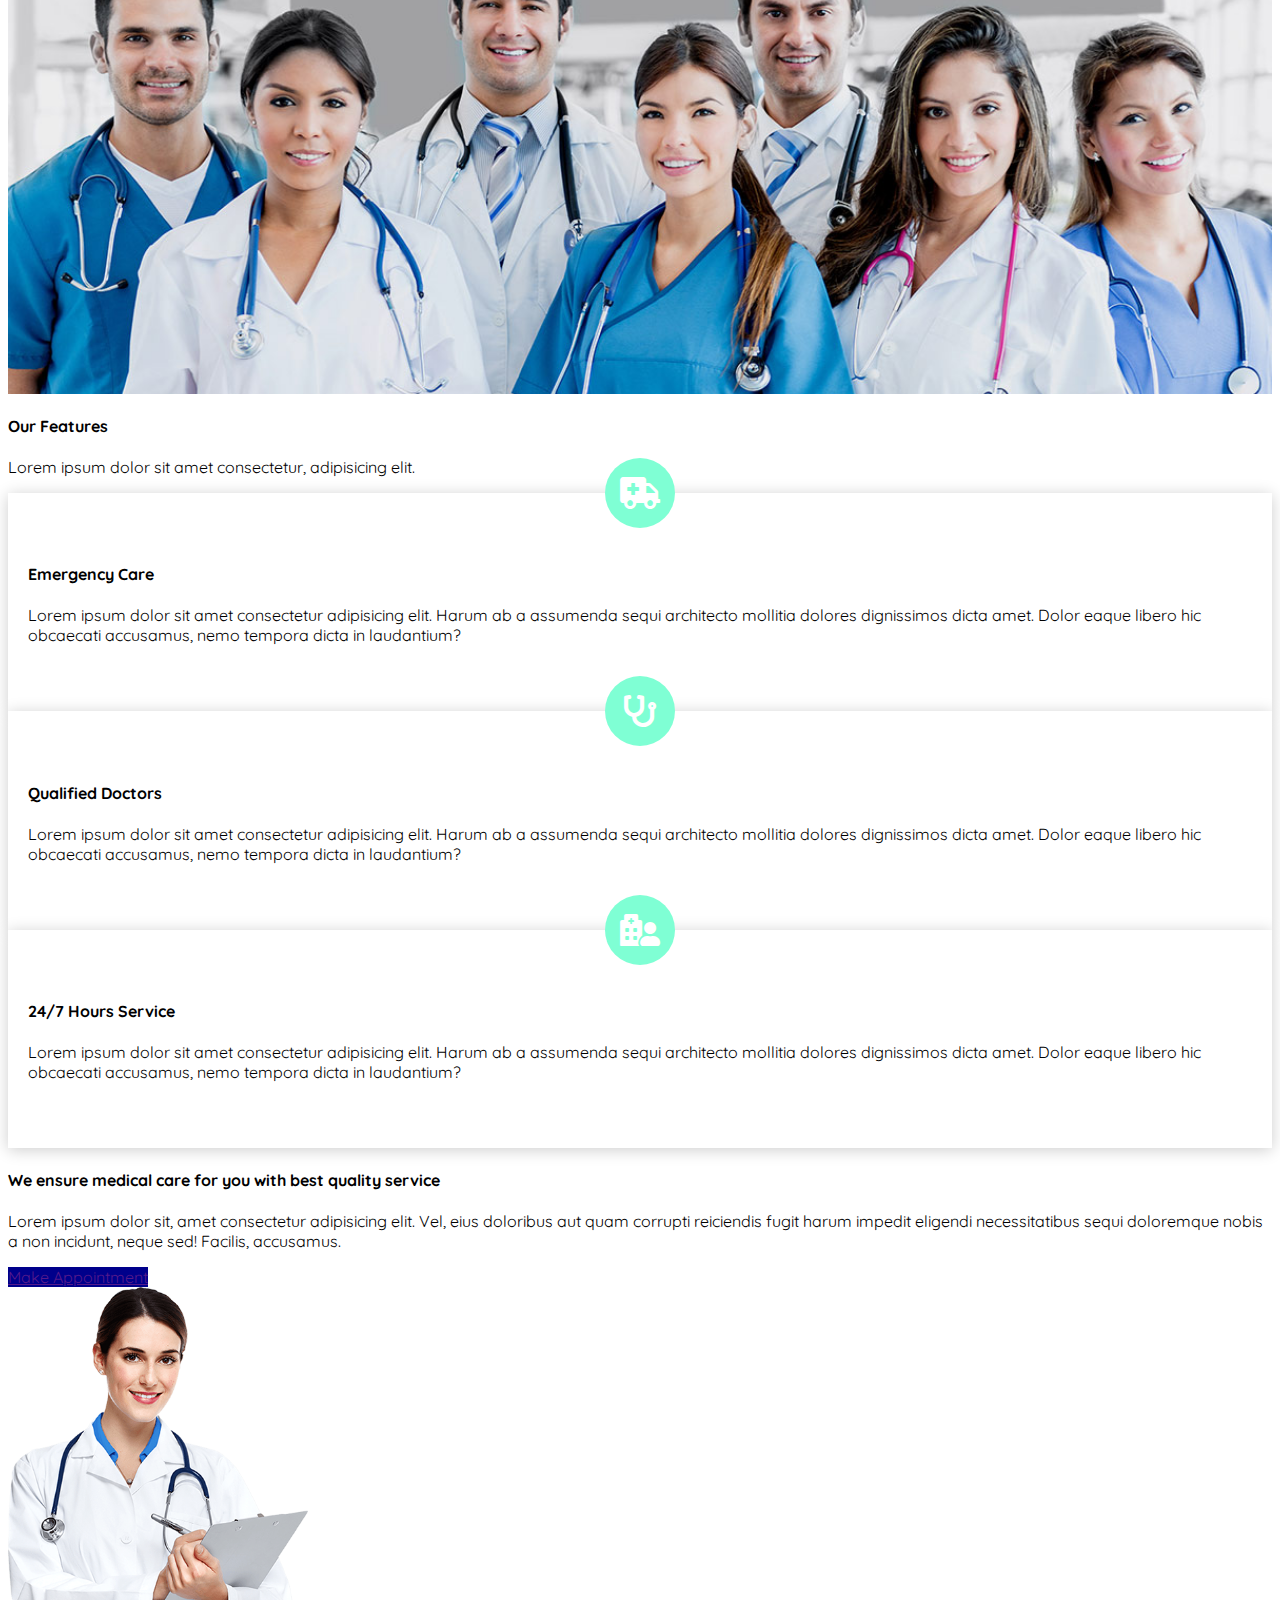
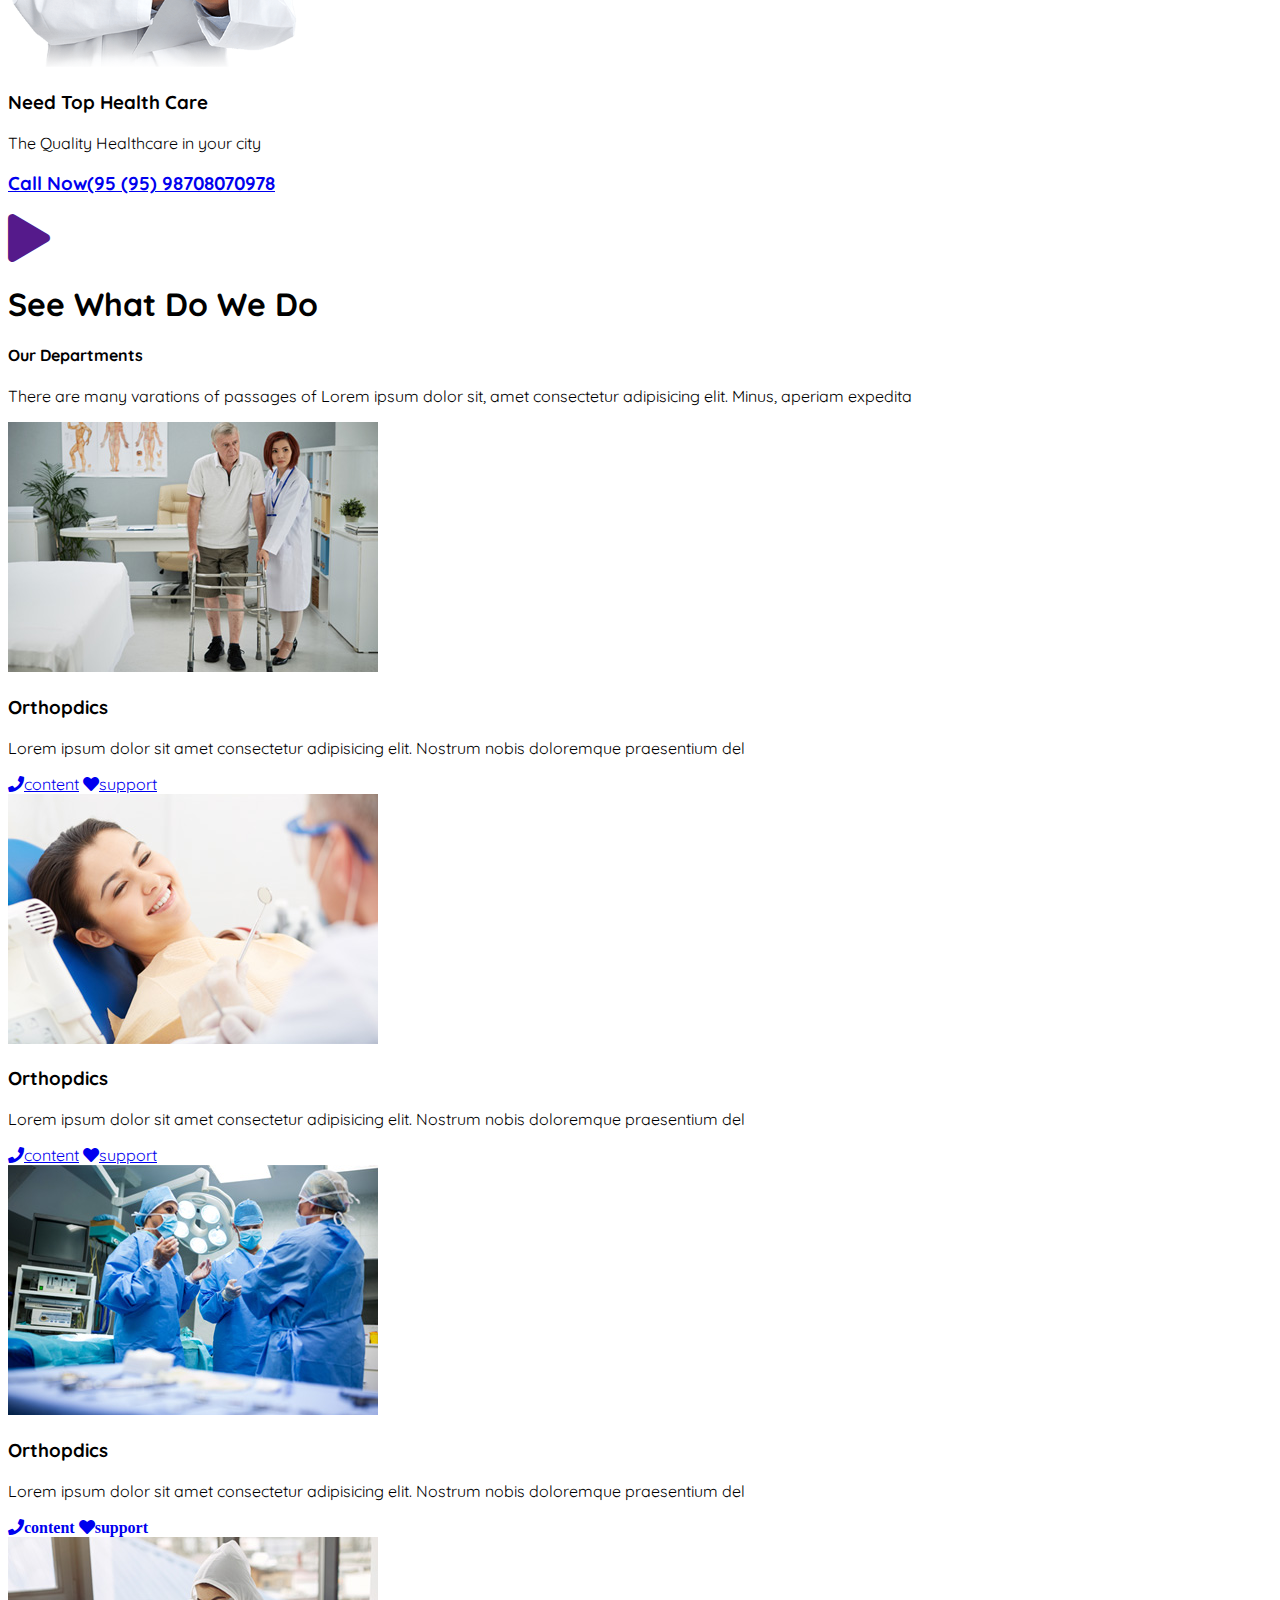
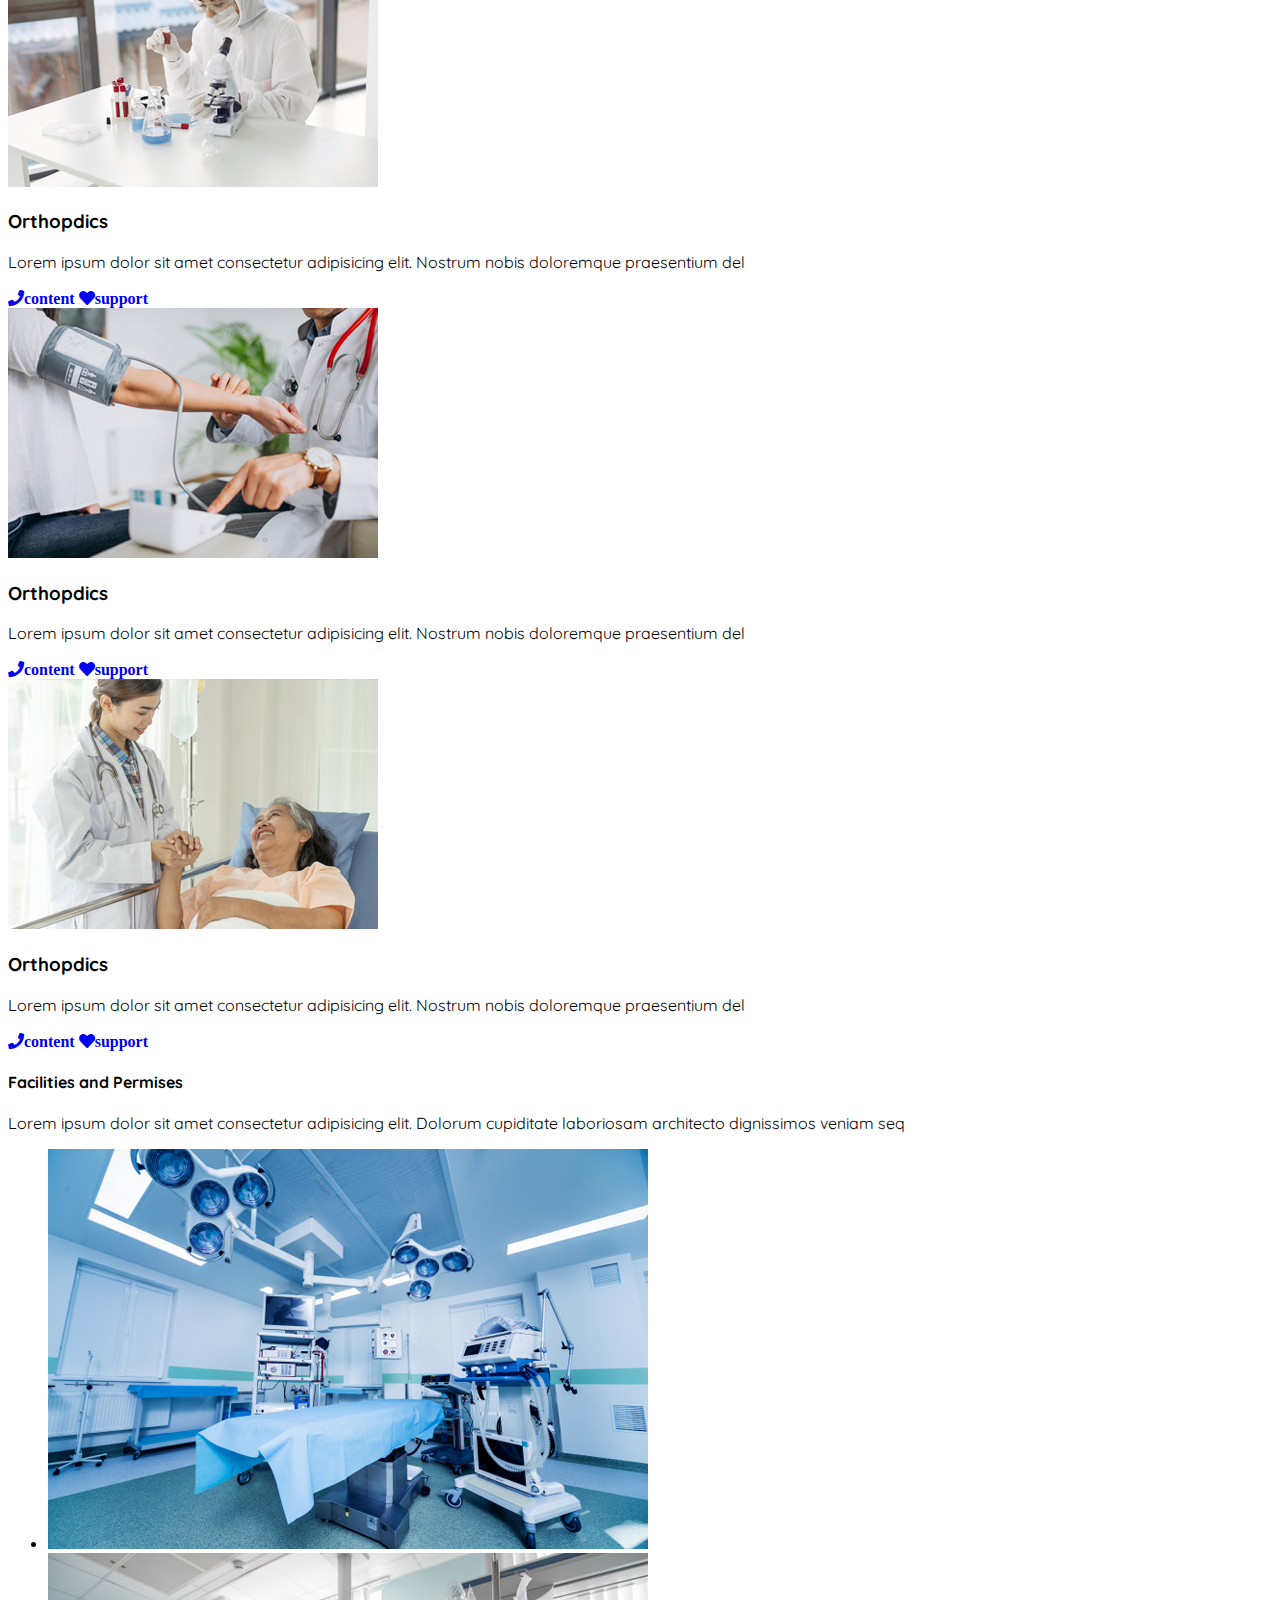
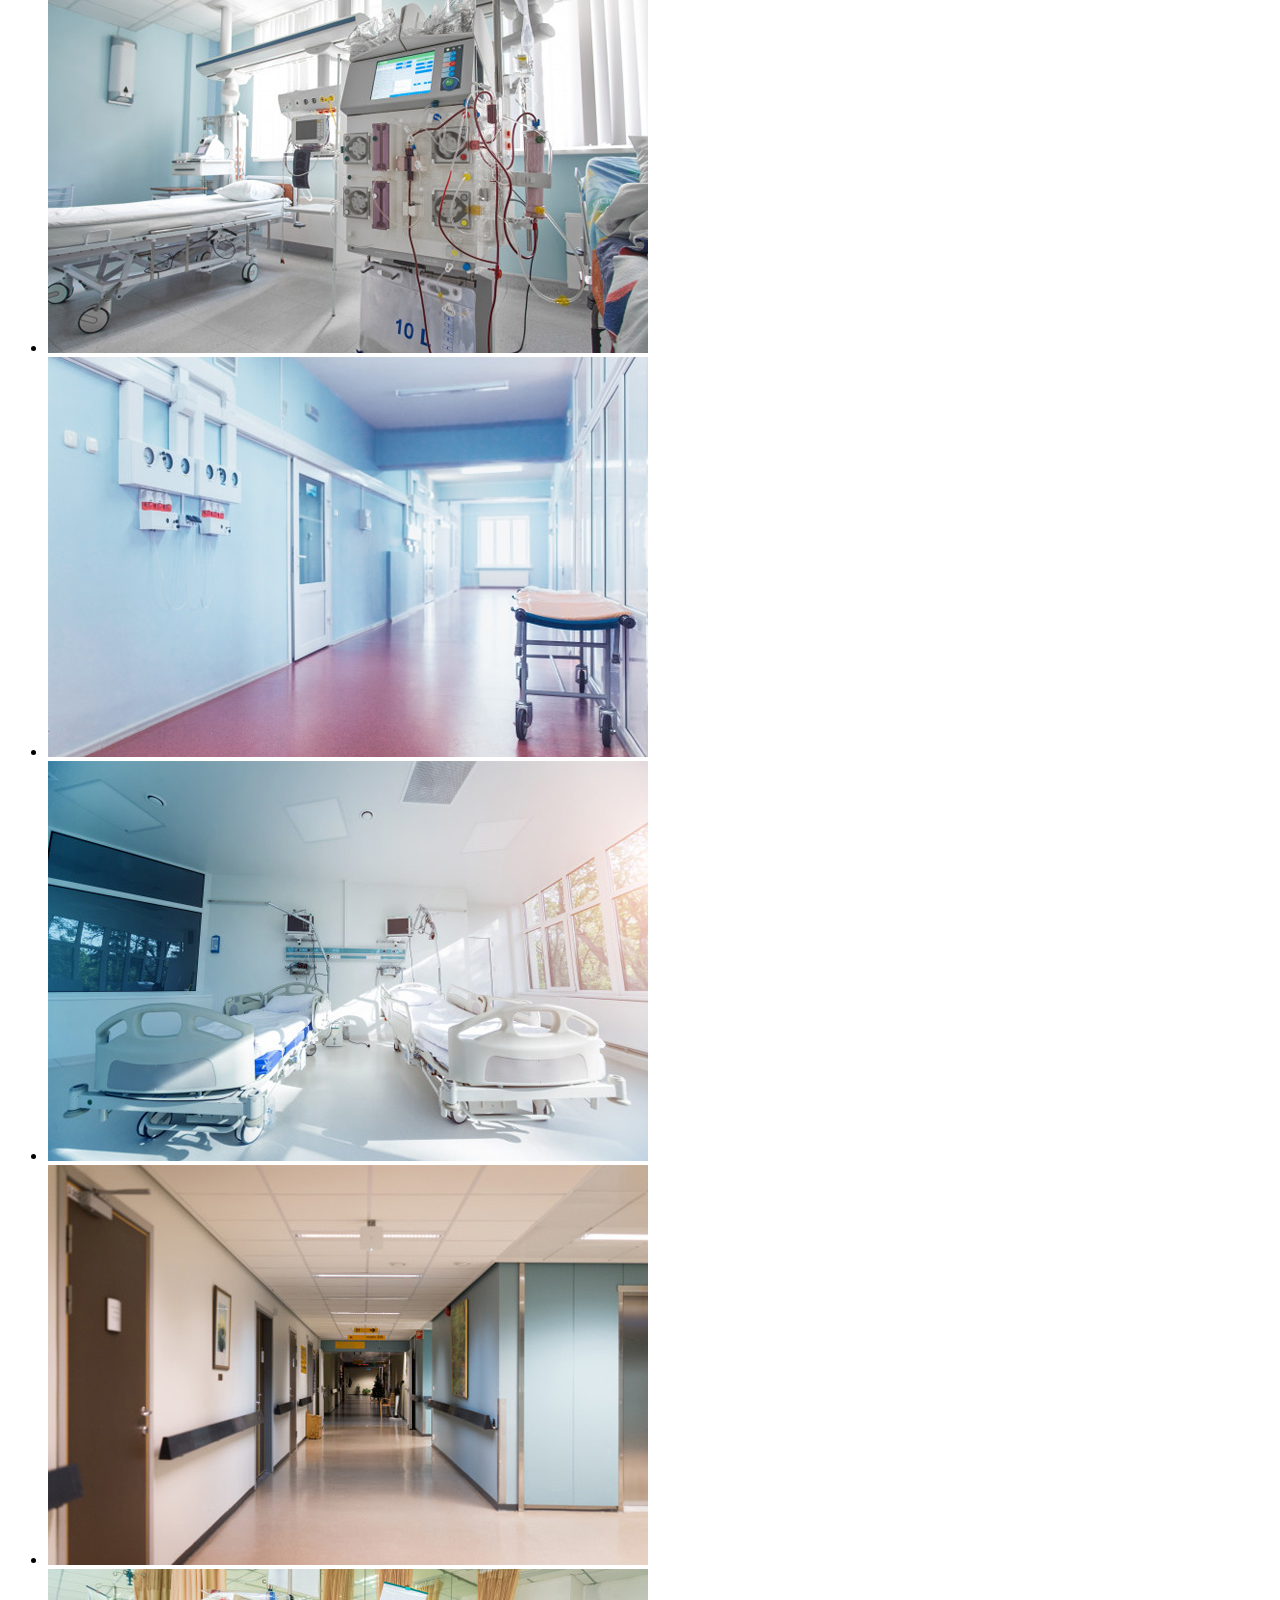
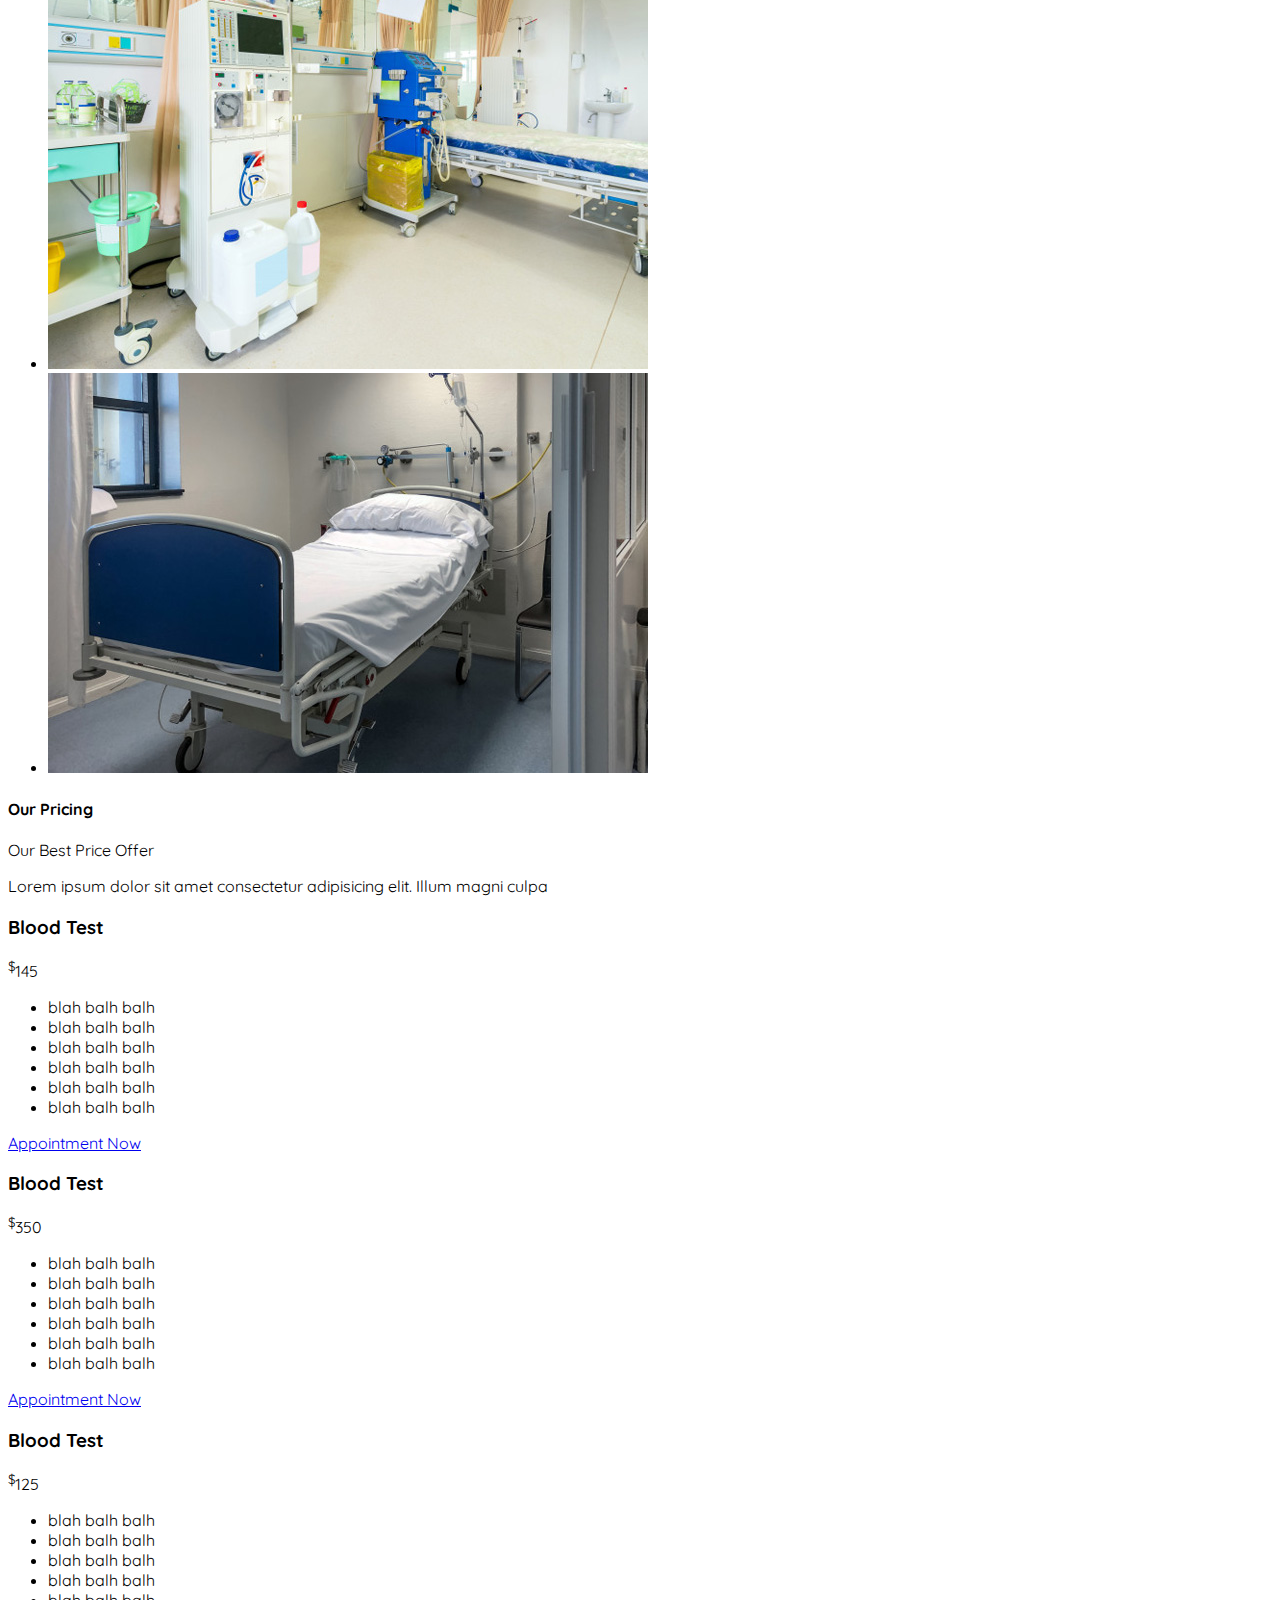
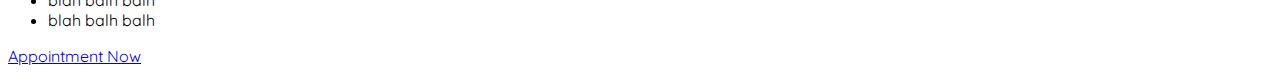
==== commit a026baf2: "8/4" ====
--- a/index.html
+++ b/index.html
@@ -10,6 +10,8 @@
  <link rel="stylesheet" href="https://cdnjs.cloudflare.com/ajax/libs/font-awesome/5.15.4/css/all.min.css" integrity="sha512-1ycn6IcaQQ40/MKBW2W4Rhis/DbILU74C1vSrLJxCq57o941Ym01SwNsOMqvEBFlcgUa6xLiPY/NS5R+E6ztJQ==" crossorigin="anonymous" referrerpolicy="no-referrer" />
 <!-- jquery css1 js1 -->
  <link href="./assets/libs/jquery-ui.min.css" rel="stylesheet" type="text/css" />
+ <!-- light slider  -->
+ <link rel="stylesheet" href="./assets/libs/lightslider.min.css">
 <!-- custom css -->
  <link href="./css/style.css" rel="stylesheet" type="text/css" />
 </head>
@@ -233,6 +235,36 @@
                     <div class="contents">
                         <h3 class="text-uppercase">Orthopdics</h3>
                         <p>Lorem ipsum dolor sit amet consectetur adipisicing elit. Nostrum nobis doloremque praesentium del</p>  
+                    <a href="#"><i class="fas fa-phone"></i>content</a>
+                    <a href="#"><i class="fas fa-heart"></i>support</a>
+                </div>
+
+                </div>
+            </div>
+
+            <div class="col-md-4 mb-3">
+                <div class="deptboxes">
+                    <div>
+                        <img src="./assets/img/gallery/dept-06.jpg" alt="">
+                    </div>
+                    <div class="contents">
+                        <h3 class="text-uppercase">Orthopdics</h3>
+                        <p>Lorem ipsum dolor sit amet consectetur adipisicing elit. Nostrum nobis doloremque praesentium del</p>  
+                    <a href="#"><i class="fas fa-phone"></i>content</a>
+                    <a href="#"><i class="fas fa-heart"></i>support</a>
+                </div>
+
+                </div>
+            </div>
+
+            <div class="col-md-4 mb-3">
+                <div class="deptboxes">
+                    <div>
+                        <img src="./assets/img/gallery/dept-04.jpg" alt="">
+                    </div>
+                    <div class="contents">
+                        <h3 class="text-uppercase">Orthopdics</h3>
+                        <p>Lorem ipsum dolor sit amet consectetur adipisicing elit. Nostrum nobis doloremque praesentium del</p>  
                     <a href="#"><i class="fas fa-phone">content</i></a>
                     <a href="#"><i class="fas fa-heart">support</i></a>
                 </div>
@@ -243,7 +275,7 @@
             <div class="col-md-4 mb-3">
                 <div class="deptboxes">
                     <div>
-                        <img src="./assets/img/gallery/dept-06.jpg" alt="">
+                        <img src="./assets/img/gallery/dept-05.jpg" alt="">
                     </div>
                     <div class="contents">
                         <h3 class="text-uppercase">Orthopdics</h3>
@@ -258,7 +290,7 @@
             <div class="col-md-4 mb-3">
                 <div class="deptboxes">
                     <div>
-                        <img src="./assets/img/gallery/dept-04.jpg" alt="">
+                        <img src="./assets/img/gallery/dept-01.jpg" alt="">
                     </div>
                     <div class="contents">
                         <h3 class="text-uppercase">Orthopdics</h3>
@@ -273,7 +305,7 @@
             <div class="col-md-4 mb-3">
                 <div class="deptboxes">
                     <div>
-                        <img src="./assets/img/gallery/dept-05.jpg" alt="">
+                        <img src="./assets/img/gallery/dept-02.jpg" alt="">
                     </div>
                     <div class="contents">
                         <h3 class="text-uppercase">Orthopdics</h3>
@@ -285,36 +317,6 @@
                 </div>
             </div>
 
-            <div class="col-md-4 mb-3">
-                <div class="deptboxes">
-                    <div>
-                        <img src="./assets/img/gallery/dept-01.jpg" alt="">
-                    </div>
-                    <div class="contents">
-                        <h3 class="text-uppercase">Orthopdics</h3>
-                        <p>Lorem ipsum dolor sit amet consectetur adipisicing elit. Nostrum nobis doloremque praesentium del</p>  
-                    <a href="#"><i class="fas fa-phone">content</i></a>
-                    <a href="#"><i class="fas fa-heart">support</i></a>
-                </div>
-
-                </div>
-            </div>
-
-            <div class="col-md-4 mb-3">
-                <div class="deptboxes">
-                    <div>
-                        <img src="./assets/img/gallery/dept-02.jpg" alt="">
-                    </div>
-                    <div class="contents">
-                        <h3 class="text-uppercase">Orthopdics</h3>
-                        <p>Lorem ipsum dolor sit amet consectetur adipisicing elit. Nostrum nobis doloremque praesentium del</p>  
-                    <a href="#"><i class="fas fa-phone">content</i></a>
-                    <a href="#"><i class="fas fa-heart">support</i></a>
-                </div>
-
-                </div>
-            </div>
-
           
           </div>
     </div>
@@ -322,6 +324,129 @@
  </section>
 
  <!-- end Department </Section> -->
+
+ <!-- Start Permises Section  -->
+ <section id="permises" class="py-5">
+      <div class="container-fluid">
+
+        <!-- start title  -->
+        <div class="row">
+            <div class="col-md-12 text-center">
+                <h4>Facilities and Permises</h4>
+                <p class="lead">Lorem ipsum dolor sit amet consectetur adipisicing elit. Dolorum cupiditate laboriosam architecto dignissimos veniam seq</p>
+            </div>
+        </div>
+
+        <div class="row">
+            <div class="col-md-12">
+                <ul id="light-slider">
+                    <li><img src="./assets/img/gallery/01.jpg" alt="1"></li>
+                    <li><img src="./assets/img/gallery/02.jpg" alt="2"></li>
+                    <li><img src="./assets/img/gallery/03.jpg" alt="3"></li>
+                    <li><img src="./assets/img/gallery/04.jpg" alt="4"></li>
+                    <li><img src="./assets/img/gallery/05.jpg" alt="5"></li>
+                    <li><img src="./assets/img/gallery/06.jpg" alt="6"></li>
+                    <li><img src="./assets/img/gallery/07.jpg" alt="7"></li>
+                    
+                </ul>
+            </div>
+        </div>
+        <!-- end title  -->
+      </div>
+ </section>
+ <!-- End Permises Section  -->
+
+ <!-- Start Pricing Section  -->
+ <section id="pricing" class="py-5">
+    <div class="container">
+        <div class="row">
+            <div class="col-md-12 text-center py-5">
+                <h4>Our Pricing</h4>
+                <span>Our Best Price Offer</span>
+                <p class="lead"> Lorem ipsum dolor sit amet consectetur adipisicing elit. Illum magni culpa </p>
+            </div>
+        </div>
+
+        <!-- start title  -->
+        <div class="row text-center">
+            <div class="col-lg-4 col-md-6 cardones">
+                <div class="pricingcards">
+                    <div class="pricingheaders">
+                        <h3>Blood Test</h3>
+                    </div>
+                    <div class="prices">
+                        <span><sup>$</sup>145</span>
+                    </div>
+                    <div class="pricingfeatures">
+                        <ul>
+                            <li>blah balh balh</li>
+                            <li>blah balh balh</li>
+                            <li>blah balh balh</li>
+                            <li>blah balh balh</li>
+                            <li>blah balh balh</li>
+                            <li>blah balh balh</li>
+                        </ul>
+                    </div>
+                    <div class="pricingfooters">
+                        <a href="#" class="btn btn-pricings">Appointment Now</a>
+                    </div>
+                </div>
+            </div>
+
+            <div class="col-lg-4 col-md-6 cardtwos">
+                <div class="pricingcards">
+                    <div class="pricingheaders">
+                        <h3>Blood Test</h3>
+                    </div>
+                    <div class="prices">
+                        <span><sup>$</sup>350</span>
+                    </div>
+                    <div class="pricingfeatures">
+                        <ul>
+                            <li>blah balh balh</li>
+                            <li>blah balh balh</li>
+                            <li>blah balh balh</li>
+                            <li>blah balh balh</li>
+                            <li>blah balh balh</li>
+                            <li>blah balh balh</li>
+                        </ul>
+                    </div>
+                    <div class="pricingfooters">
+                        <a href="#" class="btn btn-pricings">Appointment Now</a>
+                    </div>
+                </div>
+            </div>
+
+            <div class="col-lg-4 col-md-6 cardthrees">
+                <div class="pricingcards">
+                    <div class="pricingheaders">
+                        <h3>Blood Test</h3>
+                    </div>
+                    <div class="prices">
+                        <span><sup>$</sup>125</span>
+                    </div>
+                    <div class="pricingfeatures">
+                        <ul>
+                            <li>blah balh balh</li>
+                            <li>blah balh balh</li>
+                            <li>blah balh balh</li>
+                            <li>blah balh balh</li>
+                            <li>blah balh balh</li>
+                            <li>blah balh balh</li>
+                        </ul>
+                    </div>
+                    <div class="pricingfooters">
+                        <a href="#" class="btn btn-pricings">Appointment Now</a>
+                    </div>
+                </div>
+            </div>
+        </div>
+        <!-- end title  -->
+
+    </div>
+
+ </section>
+ <!-- End Pricting Section  -->
 
 
 
@@ -331,8 +456,10 @@
     <script src="./assets/libs/jquery-3.6.0.min.js" type="text/javascript"></script>
 <!-- jqueryui css1 js1 -->
     <script src="./assets/libs/jquery-ui.min.js" type="text/javascript"></script>
+    <!-- light slider  -->
+    <script src="./assets/libs/lightslider.min.js"></script>
 <!-- custom js -->
- <script src="./js/app.js" type="text/javascript"></script>
+    <script src="./js/app.js" type="text/javascript"></script>
 
 </body>
 </html>
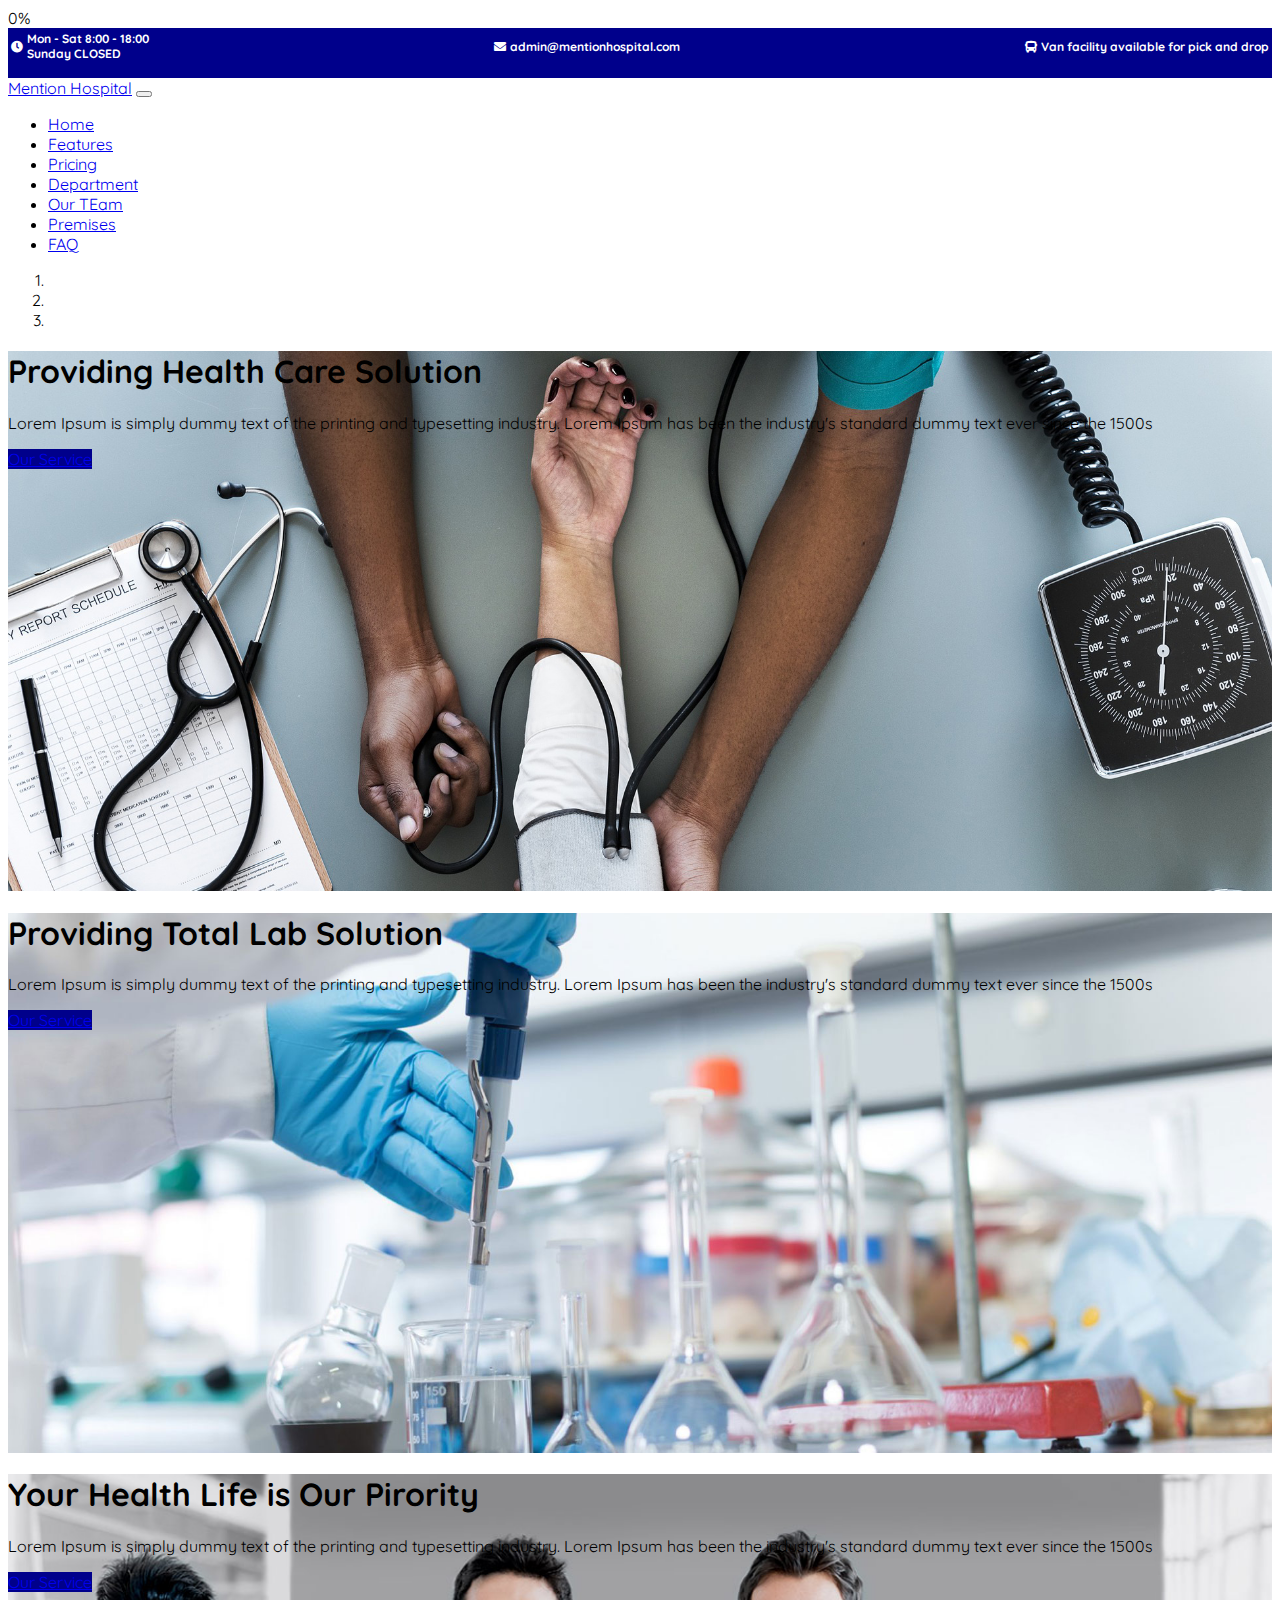
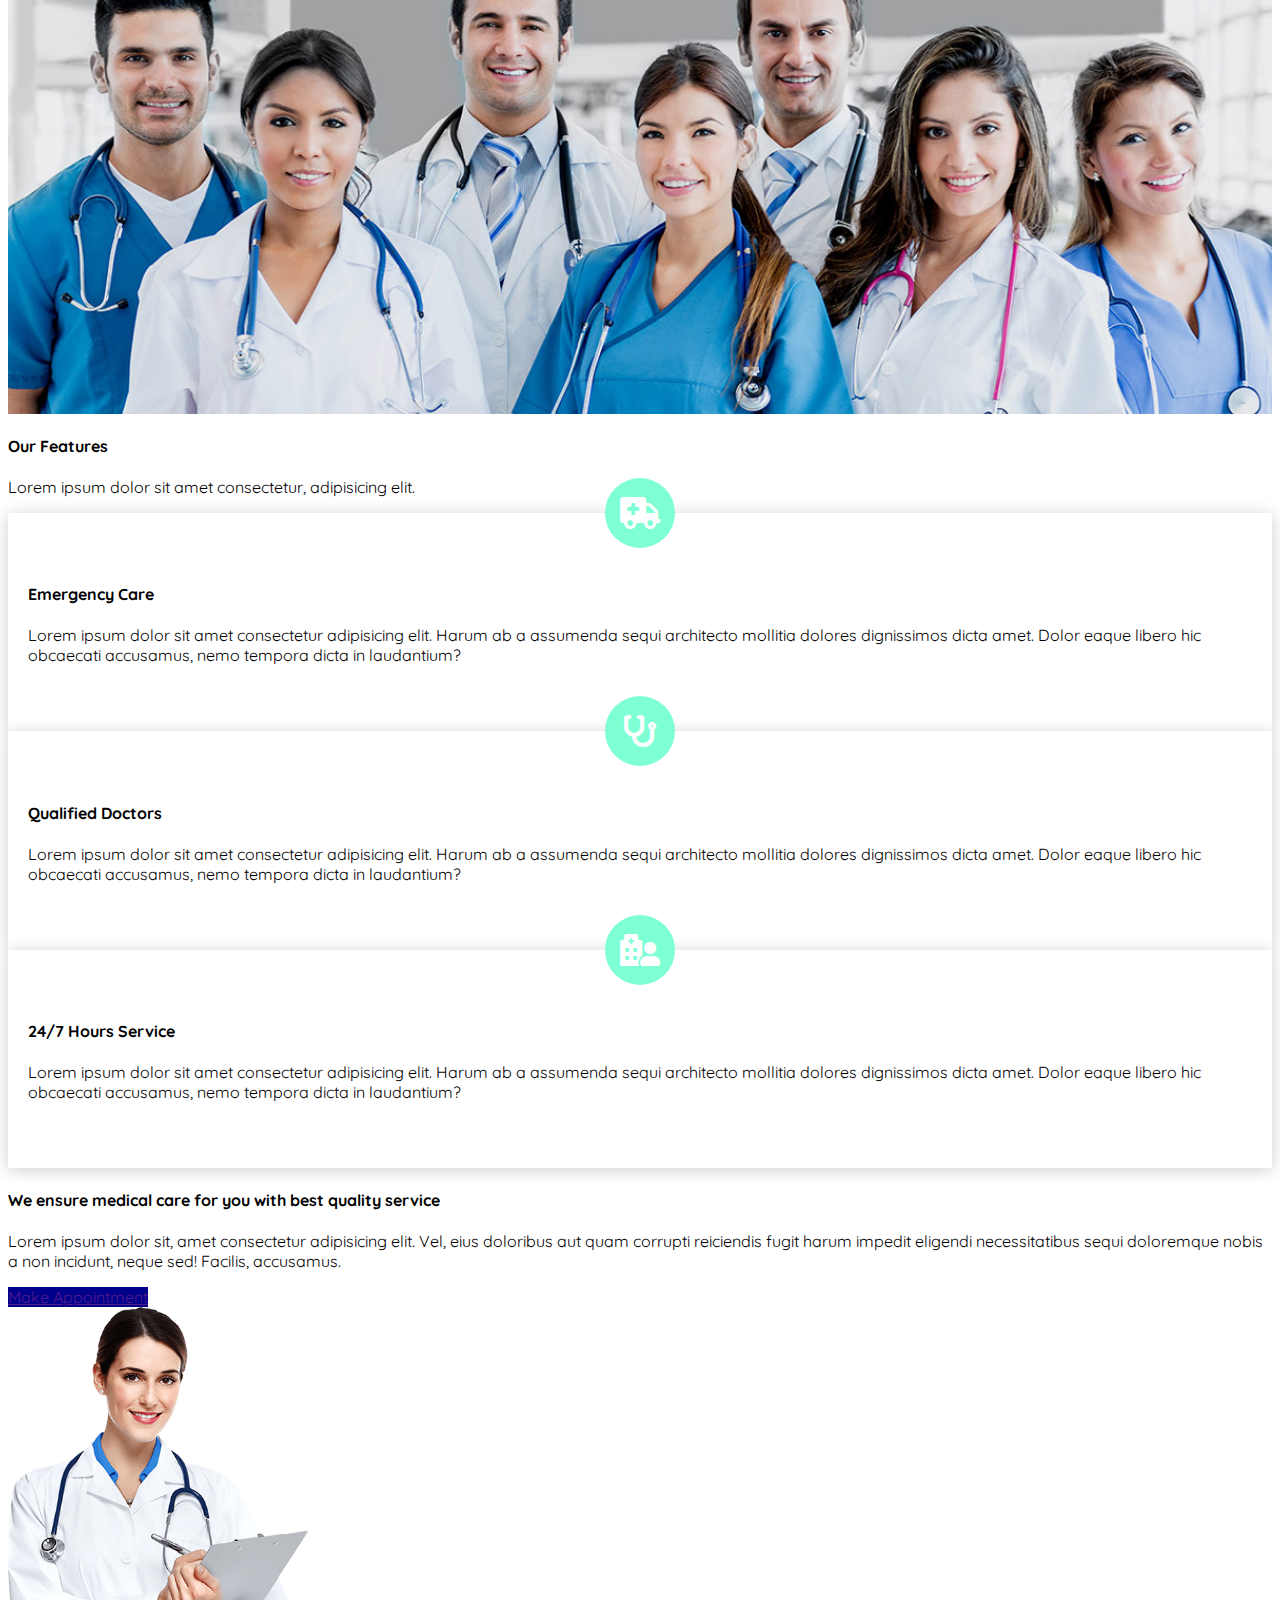
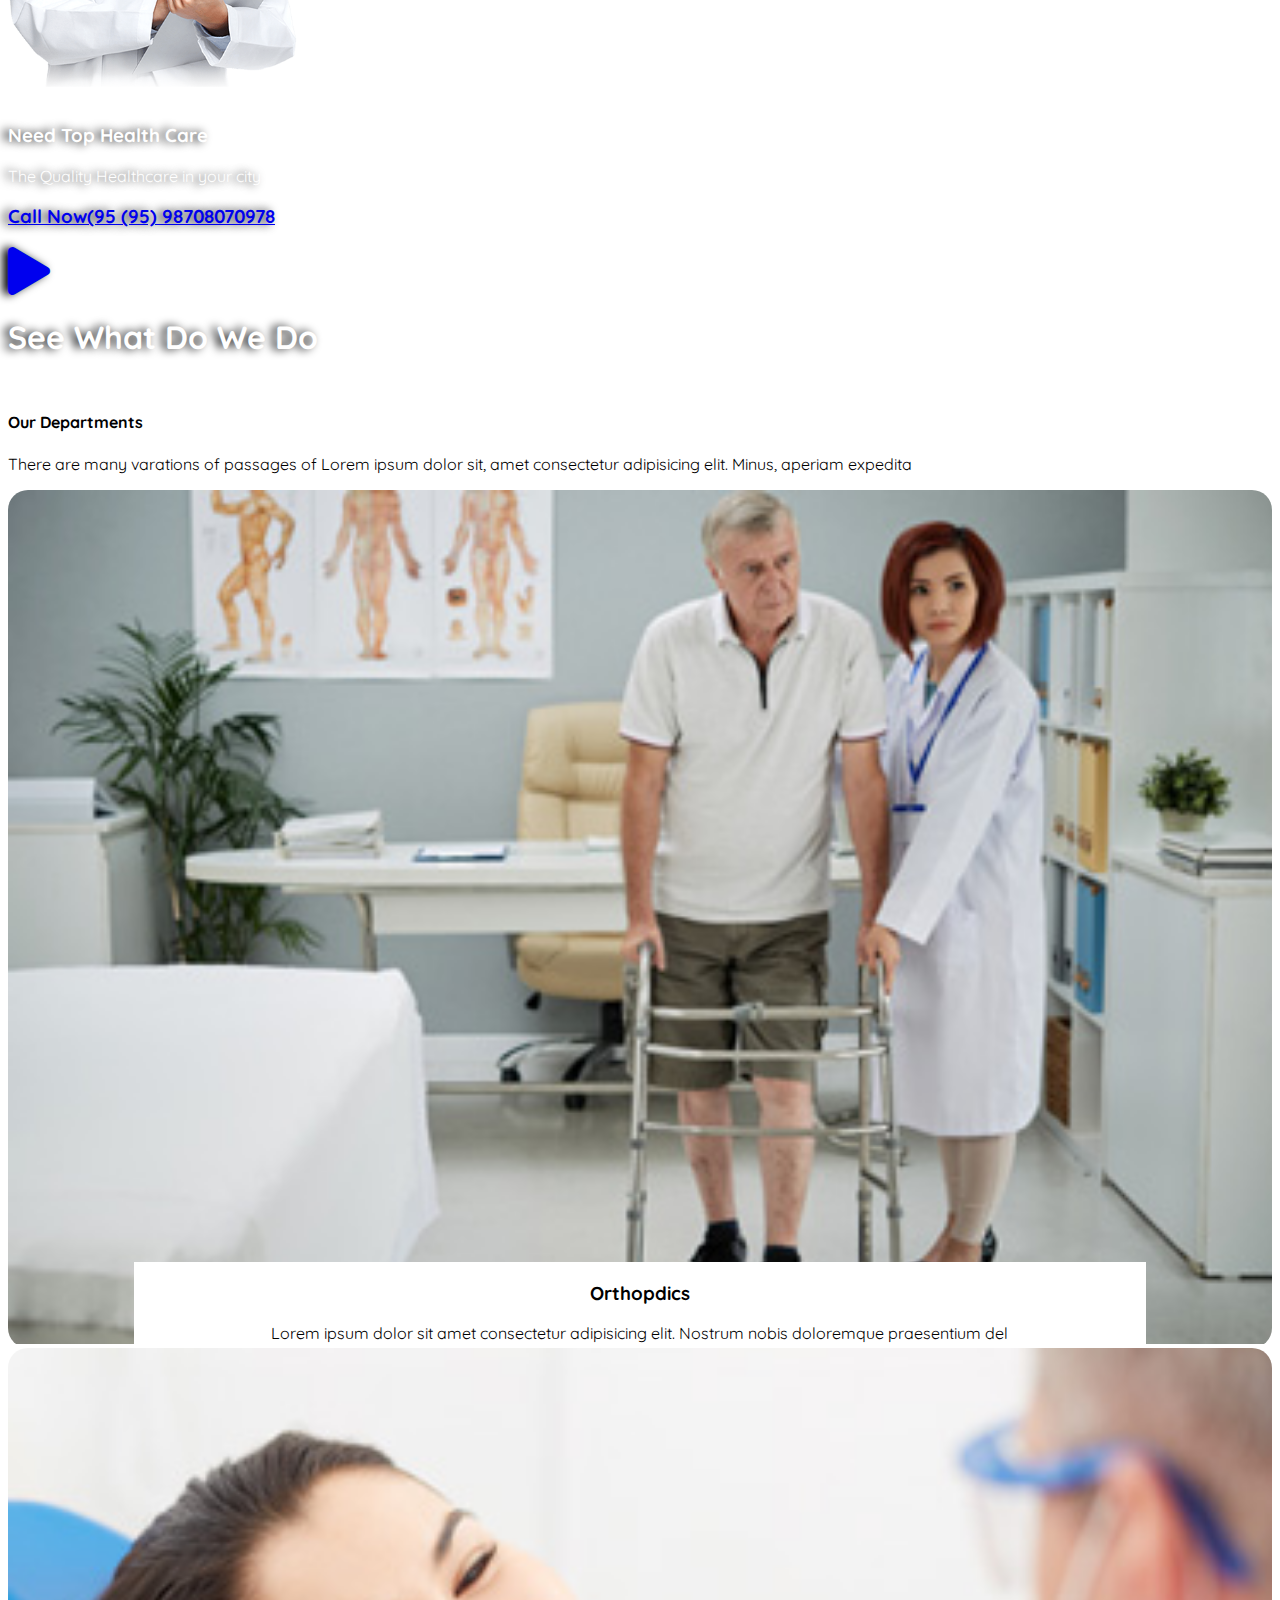
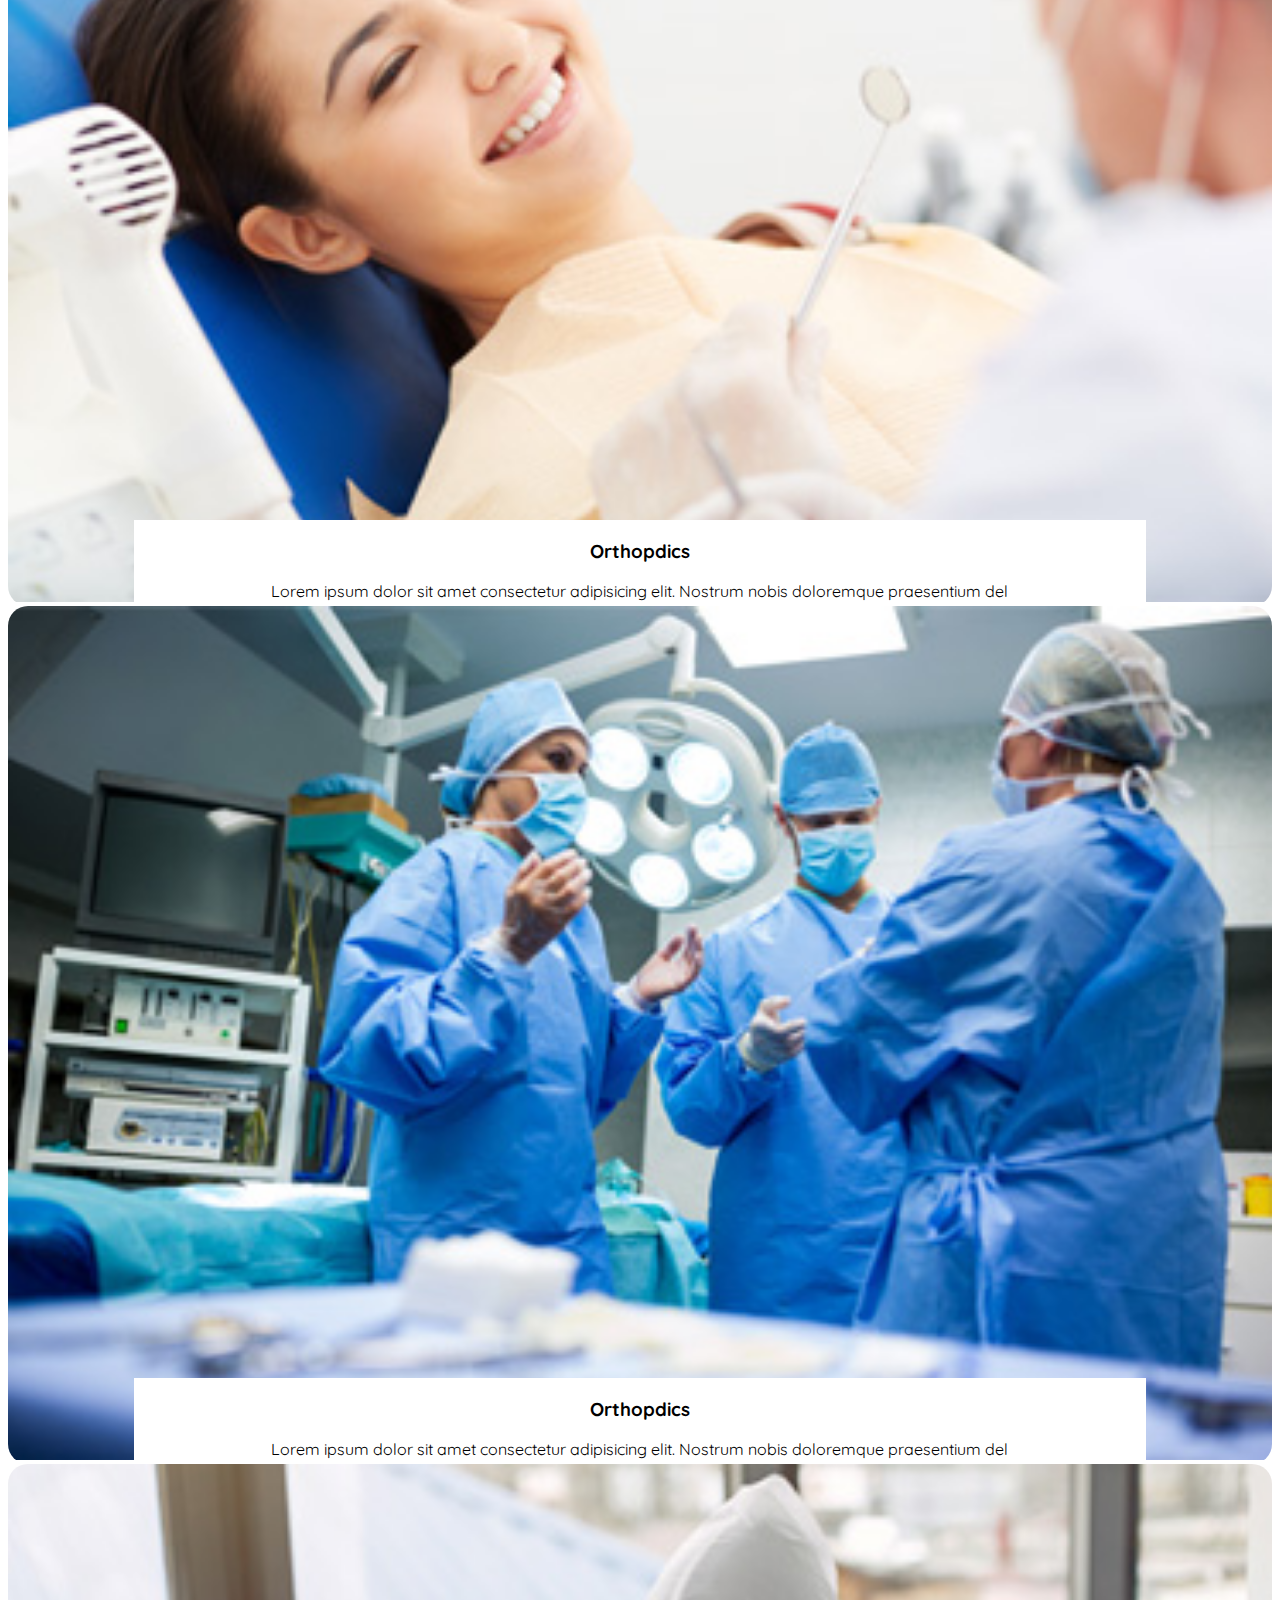
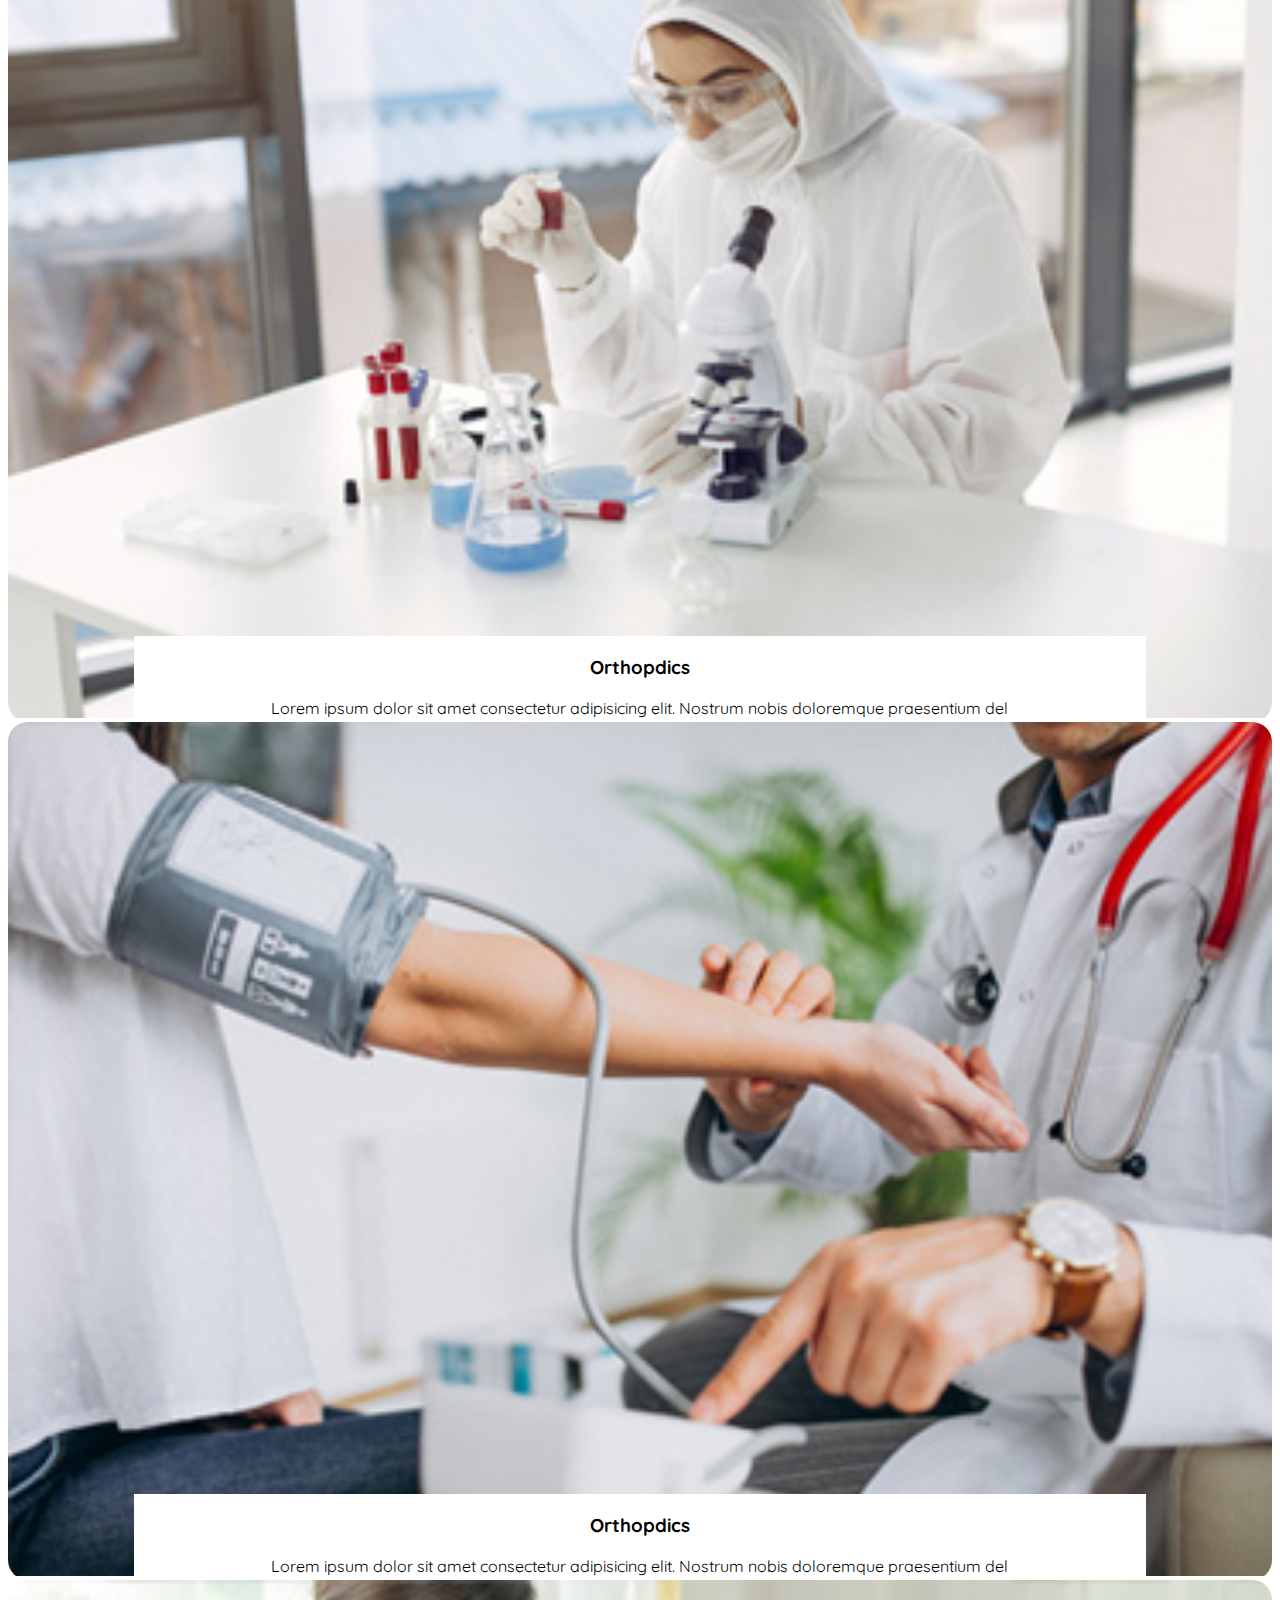
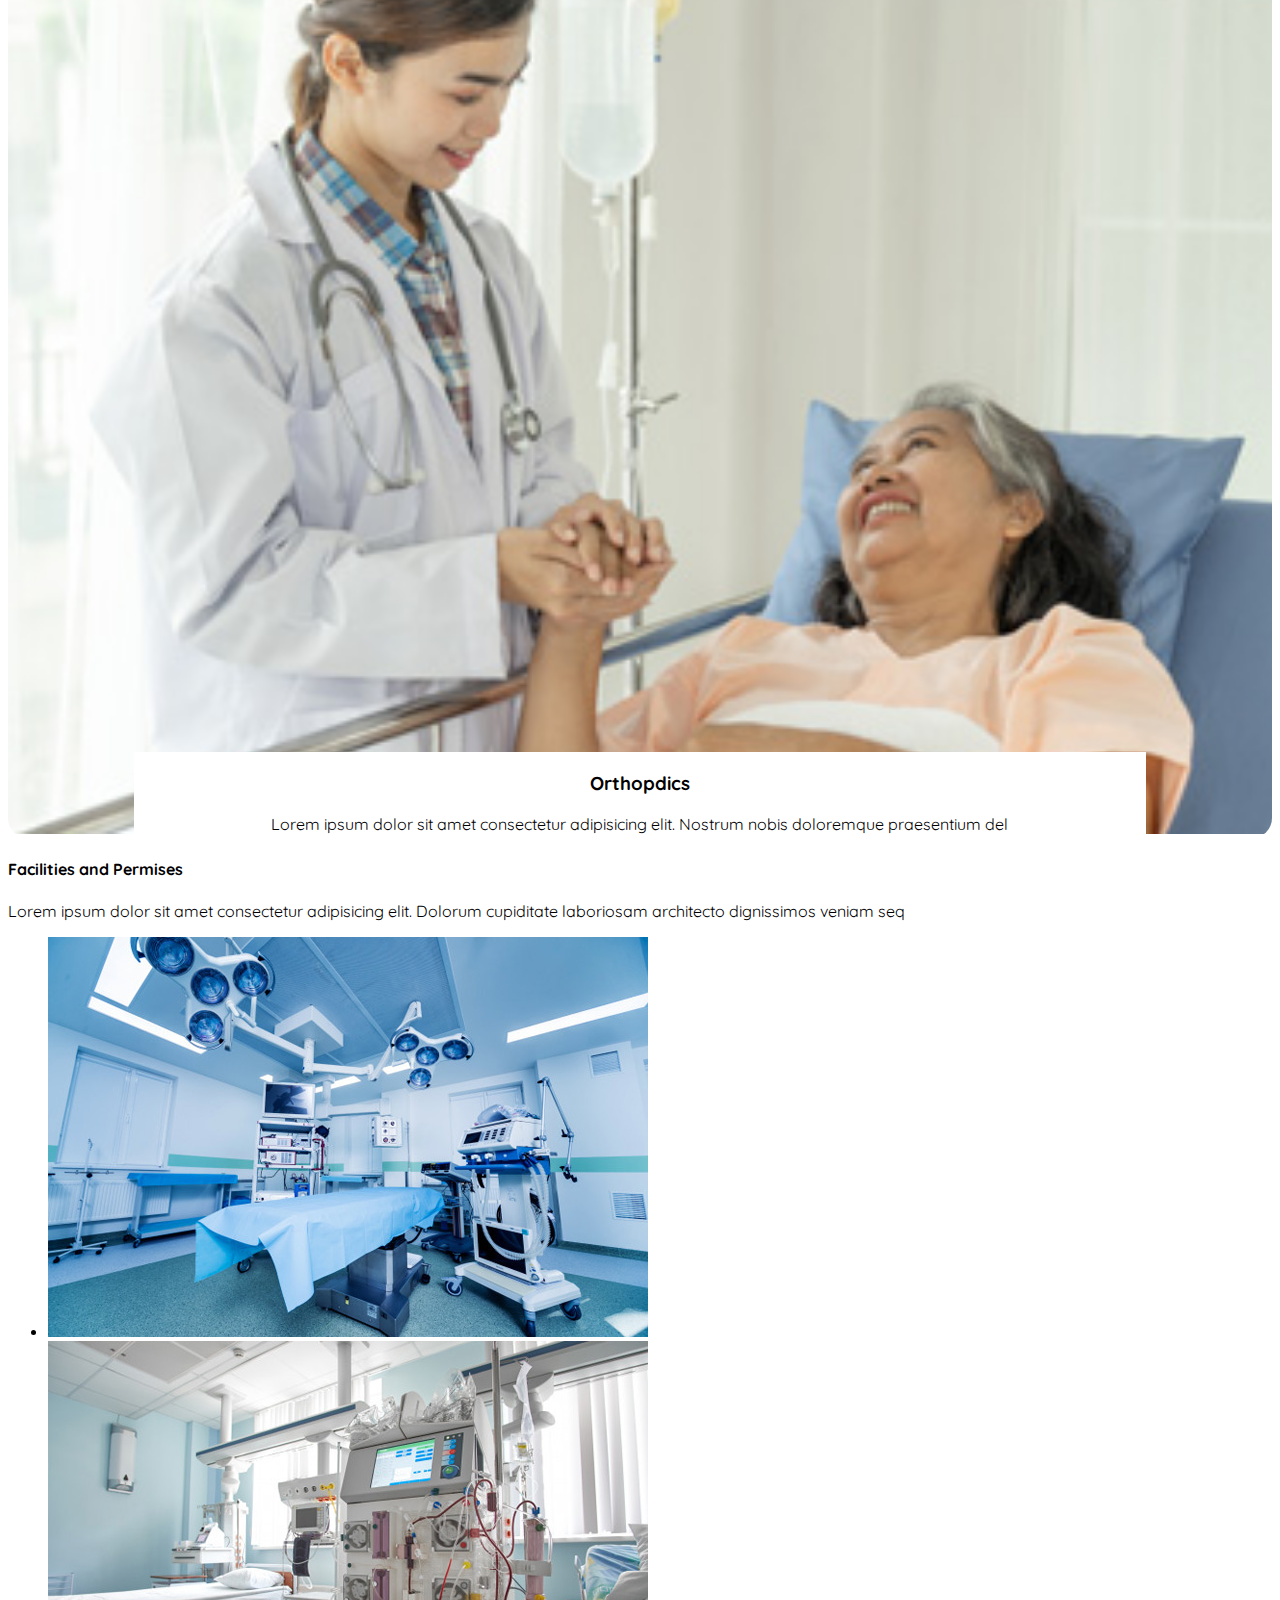
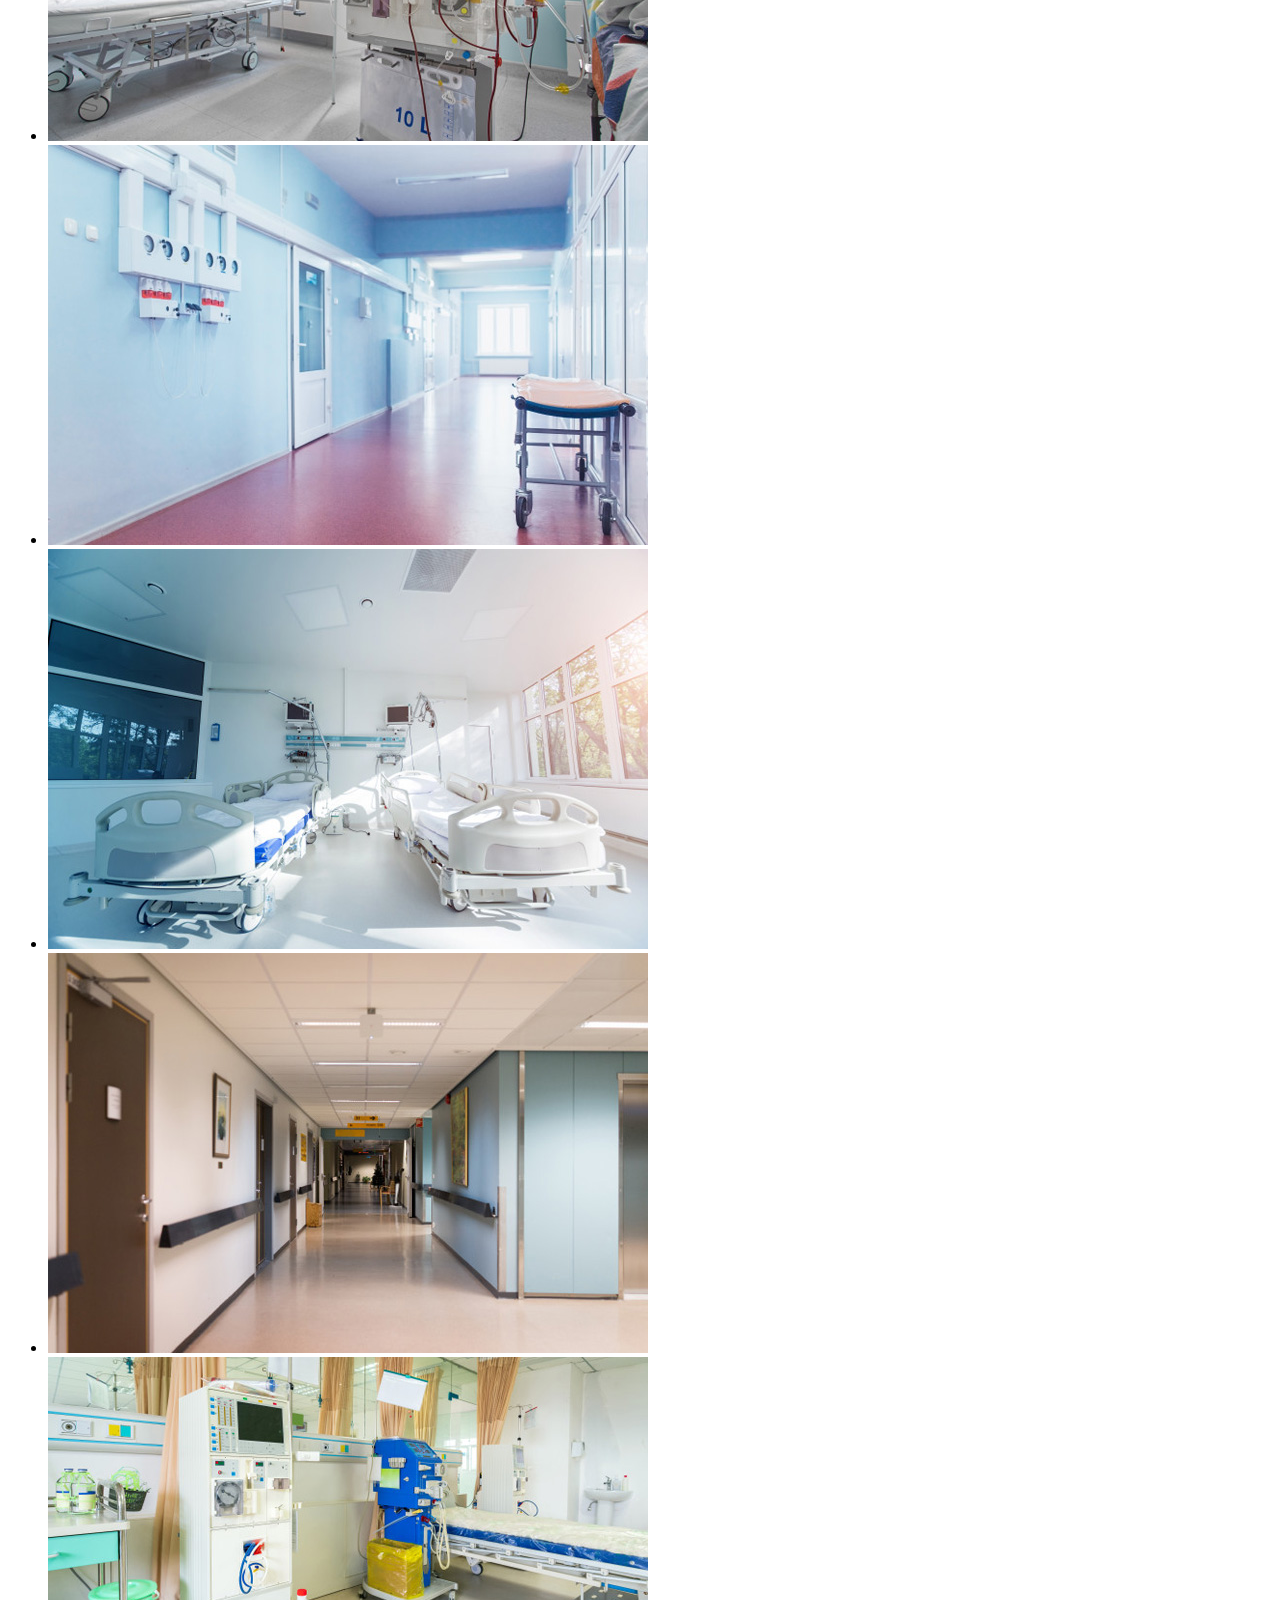
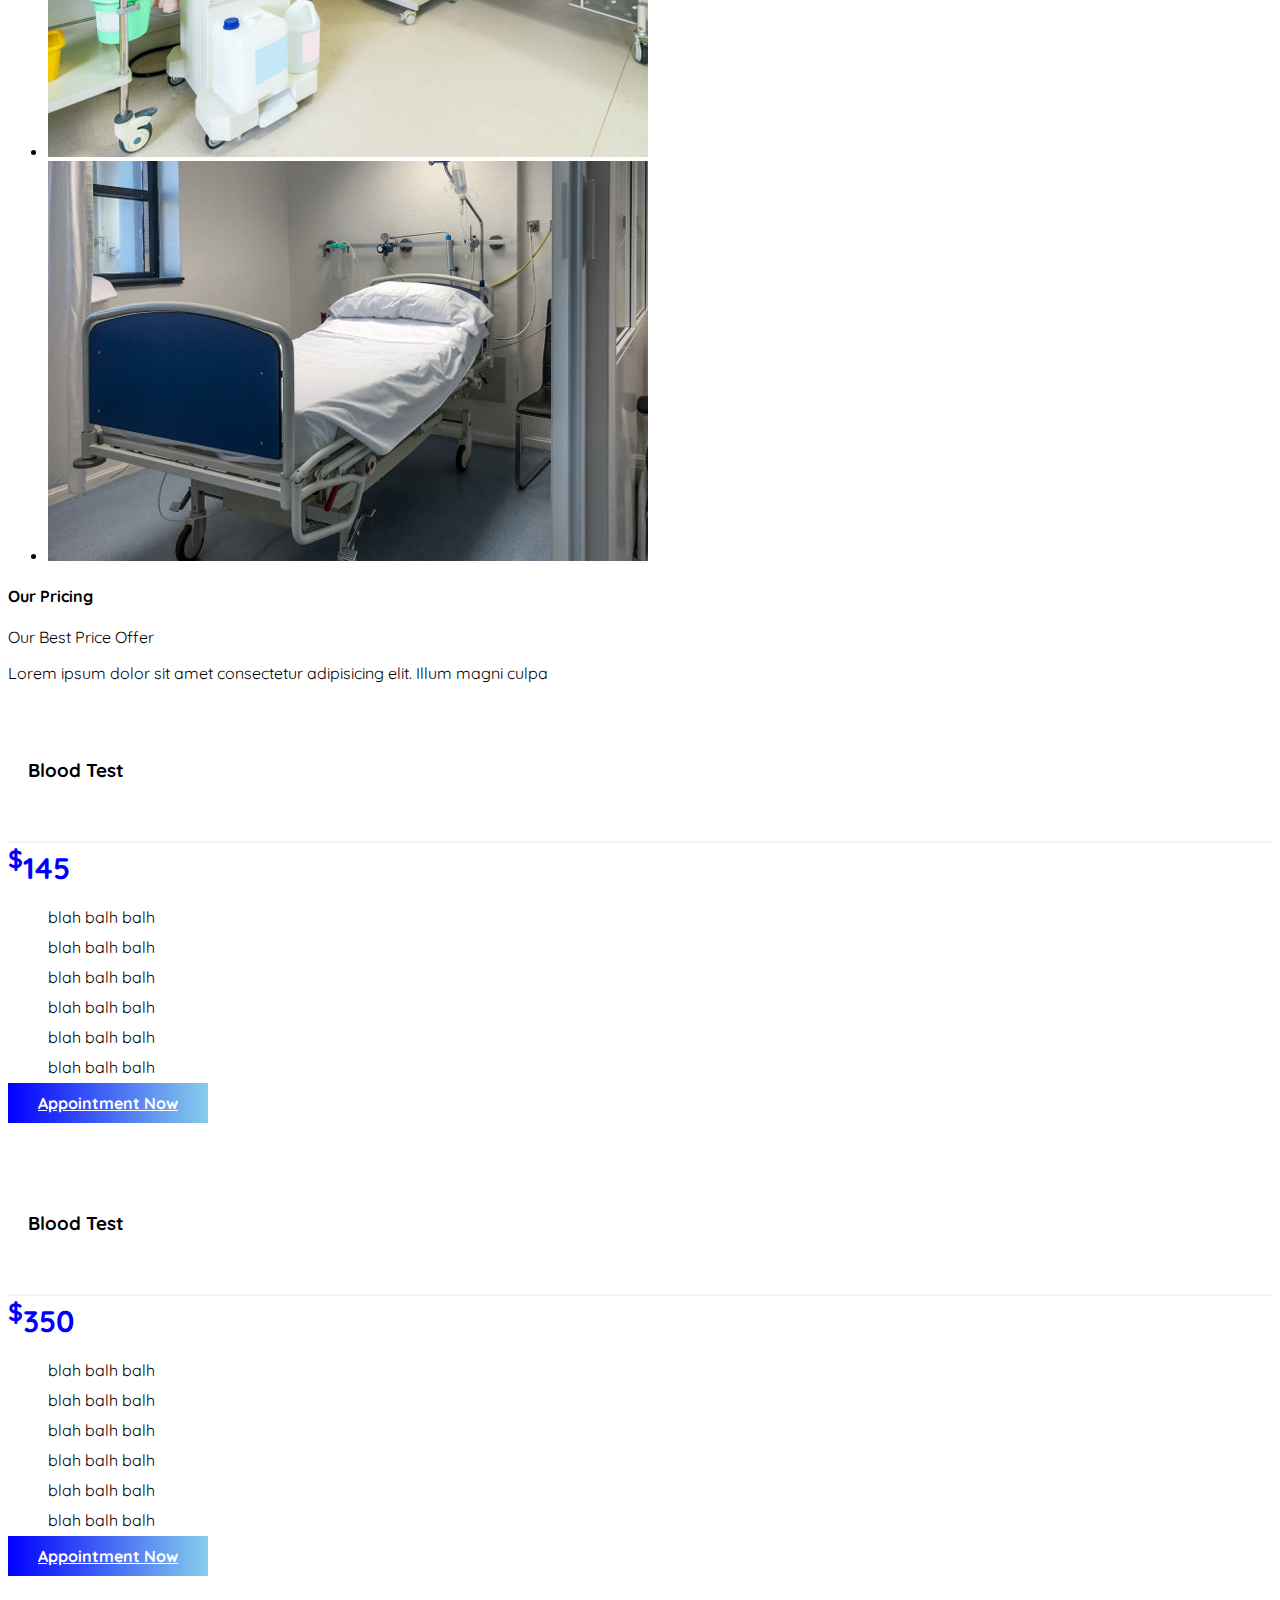
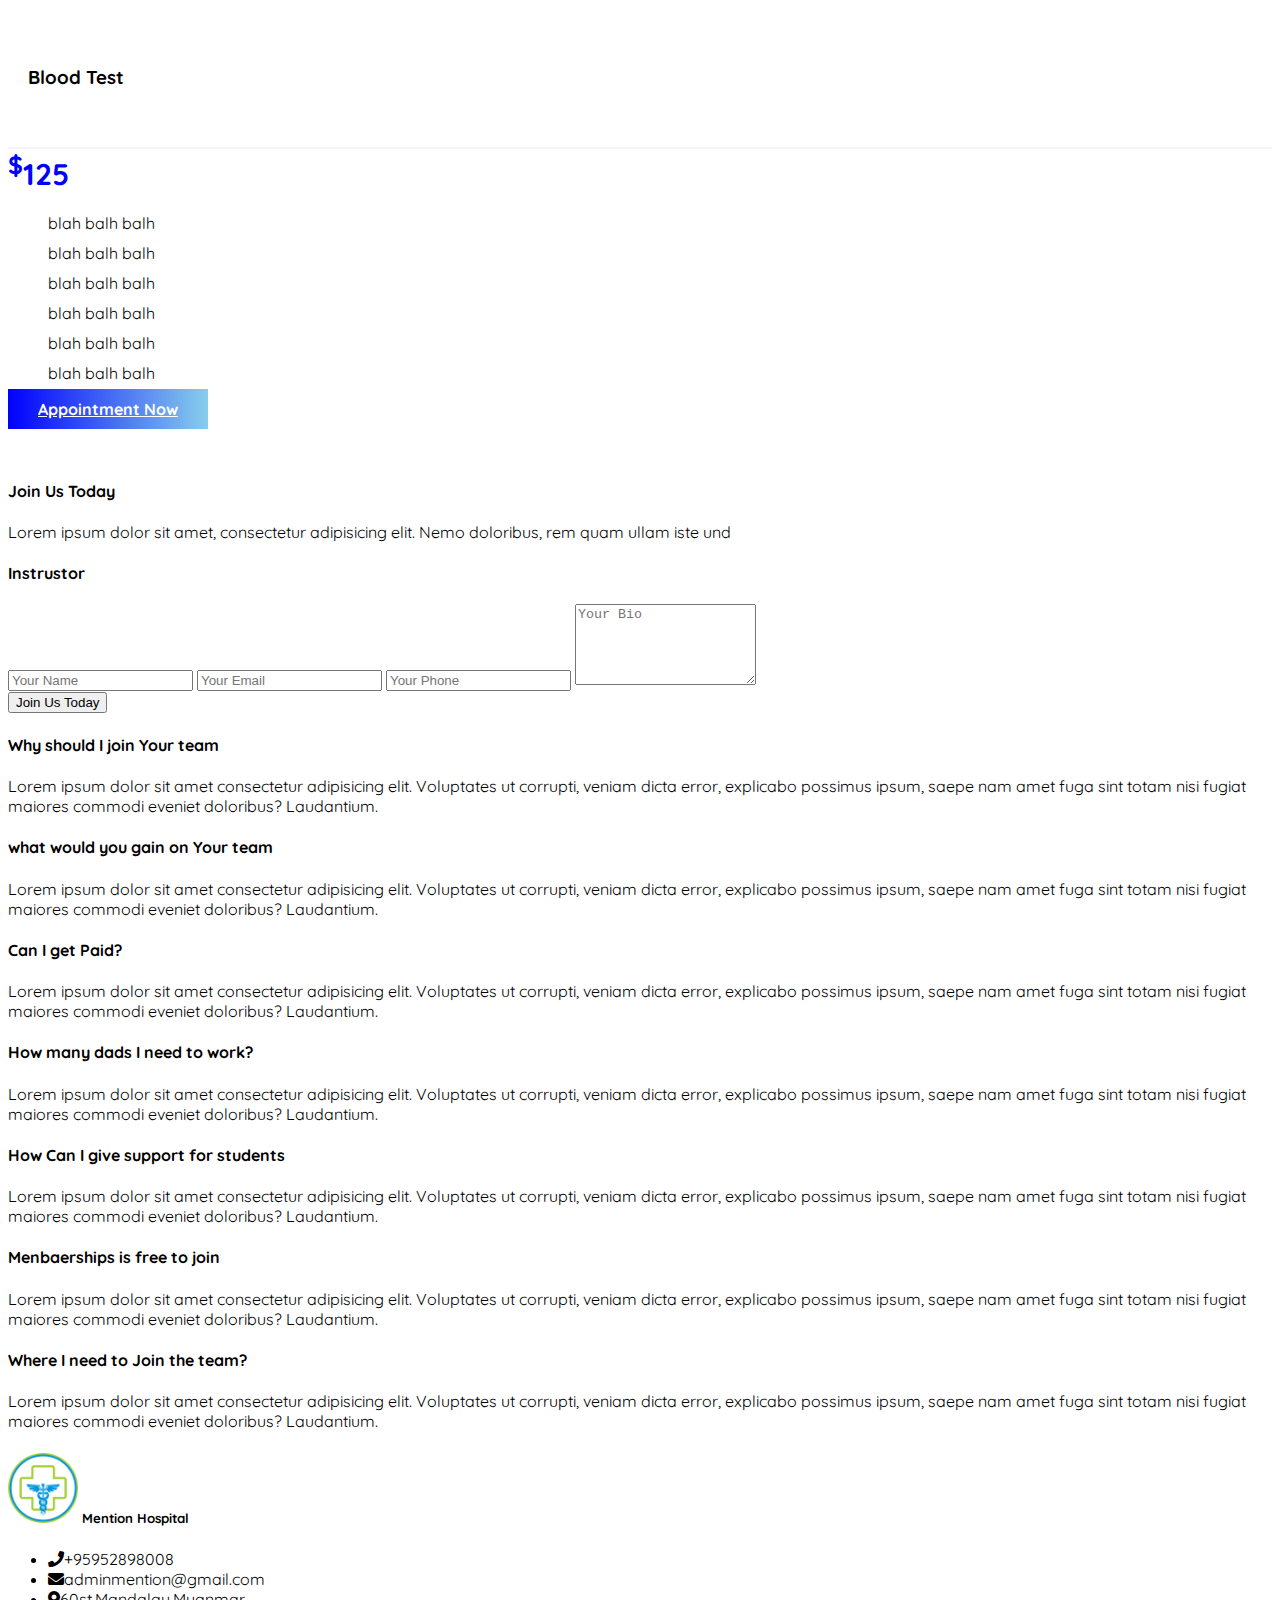
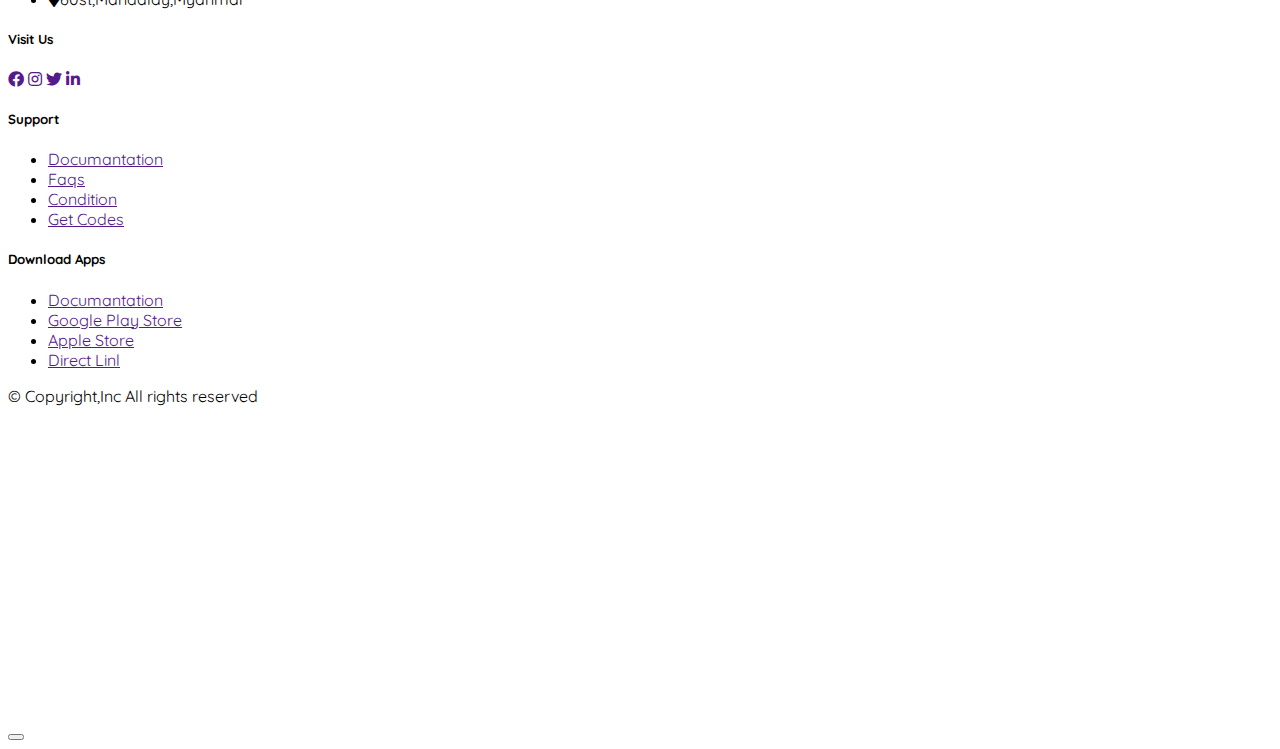
==== commit 6d952cff: "Add files via upload" ====
--- a/index.html
+++ b/index.html
@@ -16,12 +16,17 @@
  <link href="./css/style.css" rel="stylesheet" type="text/css" />
 </head>
 <body>
+    <!-- Start Progress  -->
+    <div id="progress">
+        <span id="progressvalues">0%</span>
+    </div>
+    <!-- End Progress  -->
 
  <!-- Start Header Section -->
  <header>
 
   <!-- Start Header Intro Section -->
-  <section class="headerintros visiblelgs">
+  <section class="headerintros visiblelgs" id="header">
    <div class="container infos">
     <table>
      <tr>
@@ -59,12 +64,12 @@
     <div id="mynav" class="navbar-collapse collapse">
      <ul class="navbar-nav ms-auto">
       <li class="nav-item"><a href="#" class="nav-link active">Home</a></li>
-      <li class="nav-item"><a href="#" class="nav-link">Features</a></li>
-      <li class="nav-item"><a href="#" class="nav-link">About Us</a></li>
+      <li class="nav-item"><a href="#feature" class="nav-link">Features</a></li>
+      <li class="nav-item"><a href="#pricing" class="nav-link">Pricing</a></li>
       <li class="nav-item"><a href="#department" class="nav-link">Department</a></li>
-      <li class="nav-item"><a href="#" class="nav-link">Our TEam</a></li>
-      <li class="nav-item"><a href="#" class="nav-link">Premises</a></li>
-      <li class="nav-item"><a href="#" class="nav-link">FAQ</a></li>
+      <li class="nav-item"><a href="#adv" class="nav-link">Our TEam</a></li>
+      <li class="nav-item"><a href="#premises" class="nav-link">Premises</a></li>
+      <li class="nav-item"><a href="#faq" class="nav-link">FAQ</a></li>
      </ul>
     </div>
    </div>
@@ -204,7 +209,8 @@
             </div>
 
             <div class="col-md-6 text-center mt-3">
-                <a href=""><i class="fas fa-play fa-3x"></i></a>
+                <a href=" " id="videos" data-bs-target="#videomodal" data-bs-toggle="modal" data-video="https://www.youtube.com/embed/C5qEOuh_7fg"><i class="fas fa-play fa-3x"></i>
+                </a>
                <h1>See What Do We Do</h1>
             </div>
         </div>
@@ -447,7 +453,146 @@
 
  </section>
  <!-- End Pricting Section  -->
-
+ <!-- Start Join Us Section  -->
+ <section class="py-5">
+    <div class="container">
+        <!-- start title  -->
+        <div class="row">
+            <div class="col-md-12 text-center ">
+
+                <h4 class="text-uppercase">Join Us Today</h4>
+
+                <p>Lorem ipsum dolor sit amet, consectetur adipisicing elit. Nemo doloribus, rem quam ullam iste und</p>
+            </div>
+        </div>
+        <!-- end title  -->
+        <div class="row">
+            <div class="col-md-4 col-sm-12 mb-3 customforms">
+                <h4 >Instrustor </h4>
+                <form action="" method="">
+                    <div class="row">
+                        <div class="col-md-12">
+                            <input type="text" name="name" id="name" class="form-control" placeholder="Your Name">
+                            <input type="email" name="email" id="email" class="form-control" placeholder="Your Email">
+                            <input type="text" name="phone" id="phone" class="form-control" placeholder="Your Phone">
+                            <textarea name="bio" id="bio" class="form-control" rows="5" placeholder="Your Bio"></textarea>
+                            <div class="d-grid mt-3">
+                                <button type="submit" class="btn btn-primary btn-lg rounded-0">Join Us Today</button>
+                            </div>
+
+                        </div>
+                    </div>
+                </form>
+            </div>
+
+            <div class="col-md-8 col-sm-12 ">
+                <div id="accordion">
+                    <h4>Why should I join Your team</h4>
+                    <div>
+                        <p>Lorem ipsum dolor sit amet consectetur adipisicing elit. Voluptates ut corrupti, veniam dicta error, explicabo possimus ipsum, saepe nam amet fuga sint totam nisi fugiat maiores commodi eveniet doloribus? Laudantium.</p>
+                    </div>
+                    <h4>what would you gain on Your team</h4>
+                    <div>
+                        <p>Lorem ipsum dolor sit amet consectetur adipisicing elit. Voluptates ut corrupti, veniam dicta error, explicabo possimus ipsum, saepe nam amet fuga sint totam nisi fugiat maiores commodi eveniet doloribus? Laudantium.</p>
+                    </div>
+
+                    <h4>Can I get Paid?</h4>
+                    <div>
+                        <p>Lorem ipsum dolor sit amet consectetur adipisicing elit. Voluptates ut corrupti, veniam dicta error, explicabo possimus ipsum, saepe nam amet fuga sint totam nisi fugiat maiores commodi eveniet doloribus? Laudantium.</p>
+                    </div>
+
+                    <h4>How many dads I need to work?</h4>
+                    <div>
+                        <p>Lorem ipsum dolor sit amet consectetur adipisicing elit. Voluptates ut corrupti, veniam dicta error, explicabo possimus ipsum, saepe nam amet fuga sint totam nisi fugiat maiores commodi eveniet doloribus? Laudantium.</p>
+                    </div>
+
+                    <h4> How Can I give support for students</h4>
+                    <div>
+                        <p>Lorem ipsum dolor sit amet consectetur adipisicing elit. Voluptates ut corrupti, veniam dicta error, explicabo possimus ipsum, saepe nam amet fuga sint totam nisi fugiat maiores commodi eveniet doloribus? Laudantium.</p>
+                    </div>
+
+                    <h4>Menbaerships is free to join</h4>
+                    <div>
+                        <p>Lorem ipsum dolor sit amet consectetur adipisicing elit. Voluptates ut corrupti, veniam dicta error, explicabo possimus ipsum, saepe nam amet fuga sint totam nisi fugiat maiores commodi eveniet doloribus? Laudantium.</p>
+                    </div>
+
+                    <h4>Where I need to Join the team?</h4>
+                    <div>
+                        <p>Lorem ipsum dolor sit amet consectetur adipisicing elit. Voluptates ut corrupti, veniam dicta error, explicabo possimus ipsum, saepe nam amet fuga sint totam nisi fugiat maiores commodi eveniet doloribus? Laudantium.</p>
+                    </div>
+                </div>
+            </div>
+        </div>
+    </div>
+
+ </section>
+<!-- End Join us Section  -->
+<!-- Start Footer Section  -->
+  <footer class="bg-dark px-5">
+      <div class="container-fluid">
+        <div class="row text-light py-4">
+            <div class="col-md-3 col-sm-6 mb-3">
+                <h5 class="mb-3"><img src="./assets/img/fav/favicon2.png" alt="" width="70px"> Mention Hospital</h5>
+                <ul class="list-unstyled">
+                    <li><i class="fas fa-phone"></i>+95952898008</li>
+                    <li><i class="fas fa-envelope"></i>adminmention@gmail.com</li>
+                    <li><i class="fas fa-map-marker-alt"></i>60st,Mandalay,Myanmar</li>
+                </ul>
+            </div>
+            <div class="col-md-3 col-sm-6 mb-3">
+                <h5 class="mb-3">Visit Us</h5>
+                <div class="socialicons"><a href="" target="_blank"><i class="fab fa-facebook"></i></a>
+                 <a href="" target="_blank"><i class="fab fa-instagram"></i></a>
+                <a href="" target="_blank"><i class="fab fa-twitter"></i></a>
+                <a href="" target="_blank"><i class="fab fa-linkedin-in"></i></a></div>
+            </div>
+            <div class="col-md-3 col-sm-6 mb-3">
+                <h5 class="mb-3">Support</h5>
+                <ul class="list-unstyled">
+                    <li><a href="" class=" text-uppercase footerlinks">Documantation</a></li>
+                    <li><a href="" class="text-uppercase footerlinks">Faqs</a></li>
+                    <li><a href="" class="text-uppercase footerlinks">Condition</a></li>
+                    <li><a href="" class="text-uppercase footerlinks">Get Codes</a></li>
+
+
+                </ul>
+            </div>
+            <div class="col-md-3 col-sm-6 mb-3">
+                <h5 class="mb-3">Download Apps</h5>
+                <ul class="list-unstyled">
+                    <li><a href="" class=" nav-link">Documantation</a></li>
+                    <li><a href="" class=" nav-link">Google Play Store</a></li>
+                    <li><a href="" class=" nav-link">Apple Store</a></li>
+                    <li><a href="" class=" nav-link">Direct Linl</a></li>
+
+
+                </ul>
+            </div>
+        </div>
+
+        <div class="d-flex justify-content-center text-light border-top pt-4">
+            <p>&copy; <span id="getyear"></span> Copyright,Inc All rights reserved</p>
+        </div>
+      </div>
+
+  </footer>
+<!-- End Forder Section  -->
+
+<!-- Start Modal Area  -->
+<!-- start video modal -->
+<div id="videomodal" class="modal fade">
+    <div class="modal-dialog">
+        <div class="modal-content">
+            <div class="modak-body">
+                <button type="button" class="btn-close" data-bs-dismiss="modal"></button>
+                <iframe width="560" height="315"  title="YouTube video player" frameborder="0" allow="accelerometer; autoplay; clipboard-write; encrypted-media; gyroscope; picture-in-picture" allowfullscreen></iframe>
+                
+            </div>
+        </div>
+    </div>
+</div>
+<!-- end video modal  -->
+<!-- end modal area  -->
 
 
 <!-- bootstrap css1 js1 -->
@@ -464,4 +609,6 @@
 </body>
 </html>
 
-<!-- d-sm-block is no appear on sm size  -->+<!-- d-sm-block is no appear on sm size  -->
+
+<!-- 5DONE  -->--- a/css/style.css
+++ b/css/style.css
@@ -1,127 +1,330 @@
-@import url('https://fonts.googleapis.com/css2?family=Quicksand:wght@300&display-swap');
-
-body{
- font-family: 'Quicksand', sans-serif;
-}
-
-
-/*Start Header Section*/
-
-/*Start Header Intro Section*/
-.headerintros{
- height: 50px;
- background: darkblue;
- color: #fff;
- display: none;
-}
-
-.headerintros .infos{
- display: flex;
- justify-content: space-between;
- align-items: center;
- font-size: 12px;
- font-weight: bold;
-}
-
-@media (min-width: 1200px){
- .visiblelgs{
-  display: block;
- }
-}
-/*End Header Intro Section*/
-/*Start Banner Section*/
-.carousel-item{
- height: 60vh;
-}
-
-.banners1, .banners2, .banners3{
- background-image: url('../assets/img/banner/banner4.jpg');
- background-repeat: no-repeat;
- background-size: cover;
-}
-
-.banners2{
- background-image: url('../assets/img/banner/banner5.jpg');
-
-}
-
-.banners3{
- background-image: url('../assets/img/banner/banner6.jpg');
- 
-}
-
-
-.btn-blues{
-    background-color: darkblue;
-}
-/*End Banner Section*/
-
-/*End Header Section*/
-
-/* Start Feature Section  */
-.iconboxes{
-    background-color: #fff;
-    box-shadow: 0 2px 15px rgba(0,0,0,0.2);
-    padding: 50px 20px;
-
-    position: relative;
-}
-
-.icons{
-    width: 70px;
-    height: 70px;
-    background-color: aquamarine;
-    color: #fff;
-    border-radius: 50%;
-
-    display: flex;
-    justify-content: center;
-    align-items: center;
-
-    position: absolute;
-    left: calc(50% - 35px);
-    top: -35px;
-}
-
-.iconboxes:hover .icons{
-    background: none;
-    color: aquamarine;
-    border: 2px solid aquamarine;
-}
-/* End Feature Section  */
-
-
-/* start info section  */
-.fromlefts{
-  animation-name: myleft;
-  animation-duration: 3s;
-}
-.fromrights{
-   animation-name: myright;
-   animation-duration: 3s;
-}
-
-@keyframes myleft{
-    from{
-        transform: translateX(-30px);
-        opacity: 0;
-    }
-
-    to{
-        transform: translateX(0px);
-        opacity: 1;
-    }
-}
-
-@keyframes myright{
-    from{
-        transform: translateX(30px);
-        opacity: 0;
-    }
-
-    to{
-        transform: translateX(0px);
-        opacity: 1;
-    }
-}
-/* end info section  */+@import url('https://fonts.googleapis.com/css2?family=Quicksand:wght@300&display-swap');
+
+body{
+ font-family: 'Quicksand', sans-serif;
+}
+
+
+/*Start Header Section*/
+
+/*Start Header Intro Section*/
+.headerintros{
+ height: 50px;
+ background: darkblue;
+ color: #fff;
+ display: none;
+}
+
+.headerintros .infos{
+ display: flex;
+ justify-content: space-between;
+ align-items: center;
+ font-size: 12px;
+ font-weight: bold;
+}
+
+@media (min-width: 1200px){
+ .visiblelgs{
+  display: block;
+ }
+}
+/*End Header Intro Section*/
+/*Start Banner Section*/
+.carousel-item{
+ height: 60vh;
+}
+
+.banners1, .banners2, .banners3{
+ background-image: url('../assets/img/banner/banner4.jpg');
+ background-repeat: no-repeat;
+ background-size: cover;
+}
+
+.banners2{
+ background-image: url('../assets/img/banner/banner5.jpg');
+
+}
+
+.banners3{
+ background-image: url('../assets/img/banner/banner6.jpg');
+ 
+}
+
+
+.btn-blues{
+    background-color: darkblue;
+}
+/*End Banner Section*/
+
+/*End Header Section*/
+
+/* Start Feature Section  */
+.iconboxes{
+    background-color: #fff;
+    box-shadow: 0 2px 15px rgba(0,0,0,0.2);
+    padding: 50px 20px;
+
+    position: relative;
+}
+
+.icons{
+    width: 70px;
+    height: 70px;
+    background-color: aquamarine;
+    color: #fff;
+    border-radius: 50%;
+
+    display: flex;
+    justify-content: center;
+    align-items: center;
+
+    position: absolute;
+    left: calc(50% - 35px);
+    top: -35px;
+}
+
+.iconboxes:hover .icons{
+    background: none;
+    color: aquamarine;
+    border: 2px solid aquamarine;
+}
+/* End Feature Section  */
+
+
+/* start info section  */
+.fromlefts{
+  animation-name: myleft;
+  animation-duration: 3s;
+}
+.fromrights{
+   animation-name: myright;
+   animation-duration: 3s;
+}
+
+@keyframes myleft{
+    from{
+        transform: translateX(-30px);
+        opacity: 0;
+    }
+
+    to{
+        transform: translateX(0px);
+        opacity: 1;
+    }
+}
+
+@keyframes myright{
+    from{
+        transform: translateX(30px);
+        opacity: 0;
+    }
+
+    to{
+        transform: translateX(0px);
+        opacity: 1;
+    }
+}
+/* end info section  */
+
+
+/* start adv section  */
+.advs{
+    height: 300px;
+    background-image:linear-gradient(rgba(0,0,0,0.3),rgba(0,0,0,0.3)),url(../assets/img/banner/banner1.jpg);
+    background-repeat: no-repeat;
+    background-size: cover;
+    background-attachment: fixed;
+
+    color: #fff;
+    text-shadow: -5px 0 10px #000;
+    
+    display: flex;
+    align-items: center;
+}
+/* end adv section  */
+
+/* start department section  */
+.deptboxes{
+    box-shadow: rgba(0,0,0,0.5);
+    border-radius: 20px;
+
+    position: relative;
+
+    transition:  all .5s;
+
+    overflow: hidden;
+}
+
+.deptboxes img{
+    width: 100%;
+    object-fit: cover;
+
+    transition: transform .5s;
+}
+
+.deptboxes .contents{
+    width: 80%;
+    height: 100%;
+    background-color: #fff;
+    text-align: center;
+
+    position: absolute;
+    left: 10%;
+    bottom: -90%;
+}
+
+.deptboxes a{
+    background-color: steelblue;
+    color: #fff;
+    font-size: 14px;
+    text-decoration: none;
+    padding: 10px 15px;
+    border-radius: 20px;
+    margin-top: 10px;
+
+    display: inline-block;
+    margin-top: 10px;
+    opacity: 0;
+
+    transition: all .5s;
+}
+
+.deptboxes:hover .contents{
+    width: 100%;
+    height: 60%;
+    
+    left: 0;
+    bottom: 0;
+}
+
+.deptboxes:hover a{
+    opacity: 1;
+    transition-delay:.3s;
+}
+
+.deptboxes:hover img{
+    transform: scale(1.2);
+}
+
+.deptboxes:hover h3{
+    color: steelblue;
+    font-size: 16px;
+    font-weight: bold;
+    letter-spacing: 2px;
+    text-transform: uppercase;
+    padding-top:6px ;
+    
+}
+
+.deptboxes p{
+    width: 80%;
+    margin: 10px auto;
+}
+/* end department section  */
+
+
+/* star pricing section  */
+.pricingcards{
+    background-color: #ffff;
+    padding-bottom: 40px;
+    transition: all .5s;
+
+
+}
+
+.pricingcards .pricingheaders{
+    padding: 40px 20px;
+    border-bottom: 2px solid #f3f3f3;
+}
+
+.pricingcards .prices{
+    color: blue;
+    font-size: 30px;
+    font-weight: bold;
+    margin-bottom: 20px;
+}
+
+.pricingfeatures ul li{
+    list-style: none;
+    margin: 10px 0;
+}
+
+.btn-pricings{
+    background: linear-gradient(-90deg,skyblue,blue);
+    color: #fff;
+    font-weight: bold;
+    border: none;
+    padding: 10px 30px;
+}
+.btn-pricings:hover{
+    background: linear-gradient(90deg,skyblue,blue);
+}
+
+.pricingcards:hover{
+    box-shadow: 5px 5px 10px rgba(0,0,0,0.5);
+    transform: translateY(-20px);
+}
+.pricingcards:hover .pricingheaders{
+    background:linear-gradient(90deg,skyblue,blue) ;
+    color: #fff;
+
+    
+}
+
+.movelefts{
+    animation: movefromleft;
+    animation-duration: 2s;
+}
+
+.moverights{
+    animation-name: movefromright;
+    animation-duration: 2s;
+}
+
+.movebottoms{
+    animation-name: movefrombottom;
+    animation-duration: 2s;
+}
+
+
+
+
+@keyframes movefromleft{
+    from{
+        transform: translateX(-100px);
+        opacity: 0;
+
+    }
+    to{
+        transform: translateX(0px);
+        opacity: 1;
+    }
+}
+
+@keyframes movefromright{
+    from{
+        transform: translateX(100px);
+        opacity: 0;
+
+    }
+    to{
+        transform: translateX(0px);
+        opacity: 1;
+    }
+}
+
+@keyframes movefrombottom{
+    from{
+        transform: translateX(100px);
+        opacity: 0;
+
+    }
+    to{
+        transform: translateX(0px);
+        opacity: 1;
+    }
+}
+/* end pricing section  */
+
+
+/* 4PS  */